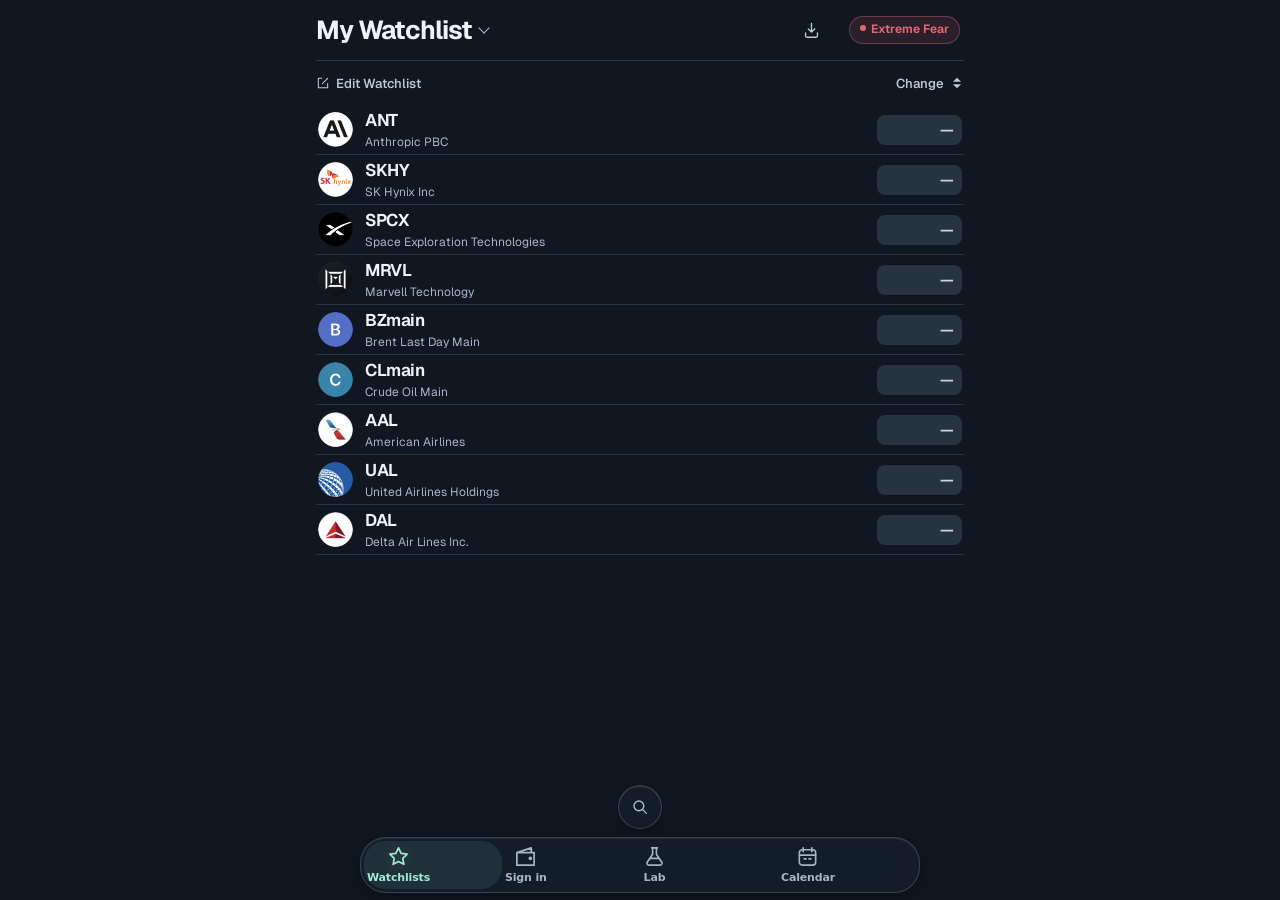
==== index.html @ 32c12871 "Fit stock charts above the floating order controls" ====
<!doctype html>
<html lang="en">
<head>
<meta charset="utf-8">
<meta name="viewport" content="width=device-width, initial-scale=1, viewport-fit=cover">
<meta name="theme-color" content="#101720">
<meta name="kiwoom-quote-gateway" content="https://236f-211-51-11-36.ngrok-free.app/api/quotes/stream">
<title>TradeInSight</title>
<link rel="manifest" href="./assets/mobile/app.webmanifest?v=116">
<link rel="apple-touch-icon" sizes="180x180" href="./assets/mobile/icon-180.png">
<meta name="mobile-web-app-capable" content="yes">
<meta name="apple-mobile-web-app-capable" content="yes">
<meta name="apple-mobile-web-app-title" content="TradeInSight">
<meta name="apple-mobile-web-app-status-bar-style" content="black-translucent">
<script type="module" src="./assets/mobile/install.js?v=117"></script>
<link rel="icon" href="./assets/mark.svg" type="image/svg+xml">
<link rel="preconnect" href="https://fonts.googleapis.com">
<link rel="preconnect" href="https://fonts.gstatic.com" crossorigin>
<link rel="preconnect" href="https://mfycpprqyaidoixytdim.supabase.co" crossorigin>
<link rel="stylesheet" media="print" onload="this.media='all'" href="https://fonts.googleapis.com/css2?family=Geist:wght@400..850&amp;display=swap">
<link rel="stylesheet" href="./style.css?v=157">
<script type="module" src="./journal.js?v=156"></script>
</head>
<body class="trade-page" data-view="home">
<main id="account">
<div class="page-title"><span id="section-icon" aria-hidden="true"></span><h1 id="page-heading">Accounts</h1></div>
<section class="panel">
<form id="login" lang="en" hidden>
<h2 id="login-heading">Sign in to your account</h2>
<label><span id="login-email-label">Email</span><input name="email" type="email" autocomplete="username" required></label>
<label><span id="login-password-label">Password</span><input name="password" type="password" autocomplete="current-password" required></label>
<label class="remember"><input type="checkbox" name="remember"><span id="login-remember-label">Keep me signed in on this device</span></label>
<button class="primary" id="login-submit">Sign in</button>
</form>
<div id="private">
<section id="tab-home" class="tab-panel" lang="en" aria-labelledby="watch-title">
<div class="watch-heading">
<div class="watch-title-group"><h1 id="watch-title">My Watchlist</h1><select id="watch-title-picker" aria-label="Choose watchlist"></select></div>
<button id="mobile-install" type="button" aria-label="앱 설치" title="앱 설치" hidden><svg aria-hidden="true" viewBox="0 0 24 24" width="19" height="19" fill="none" stroke="currentColor" stroke-width="1.7" stroke-linecap="round" stroke-linejoin="round"><path d="M12 3v11m-4-4 4 4 4-4M4.5 15v3.5a2 2 0 0 0 2 2h11a2 2 0 0 0 2-2V15"/></svg></button>
<div class="watch-heading-actions"><span id="watch-sentiment-rating" hidden></span></div>
</div>
<div class="watch-toolbar">
<button id="watch-edit" type="button" aria-haspopup="dialog" aria-controls="watch-editor"><svg aria-hidden="true" class="ui-icon" viewBox="0 0 24 24" fill="none" stroke="currentColor" stroke-width="1.8" stroke-linejoin="round" stroke-linecap="round"><path d="M10 4H4v16h16v-7M11 13l9-9"/></svg><span>Edit Watchlist</span></button>
<button id="watch-sort" type="button" aria-label="Sort by percentage change">Change <svg aria-hidden="true" class="ui-icon" viewBox="0 0 24 24" fill="none" stroke="currentColor" stroke-width="1.8" stroke-linejoin="round" stroke-linecap="round"><path d="m5 10 7-7 7 7zm0 4h14l-7 7z" fill="currentColor" stroke="none"/></svg></button>
</div>
<p id="watch-empty" hidden>No symbols in this watchlist.</p>
<div id="watch-refresh" role="status" hidden></div>
<ul id="home-holdings" class="watch-list"></ul>
<button id="home-search" type="button" aria-label="Search stocks and ETFs" aria-haspopup="dialog" aria-controls="watch-editor"><svg class="ui-icon" aria-hidden="true" viewBox="0 0 24 24" fill="none" stroke="currentColor" stroke-width="1.8" stroke-linecap="round"><circle cx="10.5" cy="10.5" r="6.5"/><path d="m15.5 15.5 5 5"/></svg><span id="home-search-label" hidden></span><span id="home-index-value" aria-hidden="true" hidden></span></button>
</section>
<section id="tab-lab" class="tab-panel workspace-tab" lang="ko" aria-labelledby="lab-title" hidden>
<div class="workspace-heading"><h1 id="lab-title" lang="en">Lab</h1></div>
<form id="lab-form" class="lab-controls">
<label for="lab-symbol">종목<select id="lab-symbol"></select></label>
<label for="lab-strategy"><span id="lab-entry-label">매수 조건</span><select id="lab-strategy"></select></label>
<label for="lab-exit" id="lab-exit-label" hidden>매도 조건<select id="lab-exit"></select></label>
<label for="lab-period">검증 기간<select id="lab-period"><optgroup label="구간 백테스트" id="lab-years"></optgroup><optgroup label="실제 체결 복기"><option value="30">30거래일</option><option value="60" selected>60거래일</option><option value="120">120거래일</option></optgroup></select></label>
<button type="submit" id="lab-run">전략 검증</button>
<button type="button" id="lab-run-all" hidden>전체 전략 백테스트</button>
</form>
<p id="lab-status" class="workspace-status" role="status"></p>
<button id="lab-infer" class="lab-signin" type="button" hidden>체결 기록으로 전략 만들기</button><p id="lab-inference" class="workspace-status"></p>
<button id="lab-login" class="lab-signin" type="button" hidden>계좌 로그인</button>
<section id="lab-windows" hidden aria-labelledby="lab-window-title"><div class="lab-result-heading"><h2 id="lab-window-title"></h2><span id="lab-window-source"></span></div><p id="lab-model"></p><div id="lab-window-groups"></div></section>
<section id="lab-all-results" hidden aria-labelledby="lab-all-title"><div class="lab-result-heading"><h2 id="lab-all-title"></h2><span id="lab-all-source"></span></div><ul id="lab-all-list"></ul></section>
<section id="lab-results" aria-labelledby="lab-rule" hidden>
<div class="lab-result-heading"><h2 id="lab-rule"></h2><span id="lab-range"></span></div>
<dl class="lab-metrics"><div><dt>신호 발생일</dt><dd id="lab-signals"></dd></div><div><dt>실제 매매일</dt><dd id="lab-fills"></dd></div><div><dt>같은 방향 일치일</dt><dd id="lab-matches"></dd></div></dl>
<h3 class="workspace-list-title">신호와 체결</h3><ol id="lab-events"></ol>
</section>
<details id="tab-strategies"><summary>내 전략 관리</summary>
<div class="watch-heading library-heading"><div class="watch-title-group"><h2 id="library-title">저장한 전략</h2><p id="strategy-count"></p></div>
<button id="strategy-new" type="button" aria-controls="strategy-picker" aria-expanded="false"><span aria-hidden="true">＋</span> 새 전략</button></div>
<form id="strategy-picker" hidden>
<label for="strategy-symbol">종목 선택</label>
<div class="ticker-input"><input id="strategy-symbol" required maxlength="12" pattern="[A-Za-z][A-Za-z0-9.\-]{0,11}" placeholder="종목 티커 입력" autocapitalize="characters" spellcheck="false" autocomplete="off"><button type="submit">전략 열기</button></div>
<section id="strategy-suggested" aria-labelledby="strategy-suggested-title" hidden><h2 id="strategy-suggested-title">내 관심종목</h2><div id="strategy-suggestions"></div></section>
</form>
<div id="strategy-toolbar" hidden>
<div id="strategy-filter" role="group" aria-label="전략 목록 필터"><button type="button" data-side="all" aria-pressed="true">전체</button><button type="button" data-side="buy" aria-pressed="false">매수</button><button type="button" data-side="sell" aria-pressed="false">매도</button><button type="button" data-side="selected" aria-pressed="false">선택됨 <span id="strategy-selected-count">0</span></button></div>
<button type="button" id="strategy-manage" aria-pressed="false">관리</button></div>
<div id="strategy-library"></div>
<template id="strategy-entry-template"><div class="strategy-entry">
<label class="rule-select"><input type="checkbox"></label>
<button type="button" class="strategy-card" aria-haspopup="dialog" aria-controls="strategy-sheet">
<span class="rule-instrument"><strong></strong><small class="rule-frame"></small></span>
<span class="rule-conditions"></span>
<span class="rule-order"><span class="rule-side"></span><small class="rule-size"></small></span>
<small class="rule-mode"></small>
</button><button type="button" class="strategy-delete" hidden>삭제</button></div></template>
<dialog id="strategy-sheet" class="order-sheet" aria-labelledby="strategy-title" lang="ko">
<header class="order-sheet-head"><div class="strategy-identity"><span id="strategy-logo"></span><div><small>자동매매 설정</small><h2 id="strategy-title"></h2></div></div><button type="button" class="sheet-icon" id="strategy-close" aria-label="닫기">×</button></header>
<nav class="editor-switch" aria-label="전략 설정"><button type="button" data-stage="conditions" aria-controls="strategy-signals" aria-pressed="true">판단 조건</button><button type="button" data-stage="orders" aria-controls="strategy-orders" aria-pressed="false">주문·실행</button></nav>
<form id="strategy-form"><fieldset id="strategy-fields">
<section id="strategy-signals">
<label>전략 선택<select name="preset"><option value="firstTouch">전략 1 · 겹지지 첫매수</option><option value="overheat">전략 2 · 과열 분할매도</option><option value="custom" selected>직접 설정</option></select></label>
<label>전략 닉네임<input name="nickname" maxlength="32" placeholder="직접 설정"></label>
<fieldset id="strategy-custom"><fieldset class="strategy-choice"><legend>기준 봉</legend><div><label><input type="radio" name="frame" value="day" checked><span>일봉</span></label><label><input type="radio" name="frame" value="week"><span>주봉</span></label><label><input type="radio" name="frame" value="month"><span>월봉</span></label></div></fieldset>
<div class="conditions-head"><h3 id="strategy-condition-count">조건 1개</h3><button type="button" id="strategy-add">＋ 조건 추가</button></div>
<div id="strategy-conditions"></div>
<template id="strategy-row-template"><div class="strategy-row">
<label class="condition-factor">지표<select required aria-label="판단 요소"></select></label><button type="button" class="condition-remove" aria-label="조건 삭제">×</button>
<label class="condition-limit"><span>기준값</span><input type="number" step="any" required></label>
<label class="condition-comparison">비교<select aria-label="비교"><option value="lte">이하 ≤</option><option value="gte">이상 ≥</option></select></label></div></template>
<label id="strategy-join">조건 조합<select name="join"><option value="all">모두 충족 (AND)</option><option value="any">하나 이상 (OR)</option></select></label></fieldset>
<fieldset id="strategy-touch" hidden disabled>
<p>두 선이 겹친 구간에 위에서 처음 진입하면 1차 매수합니다. 한 선만 닿으면 전일 RSI(14)가 설정한 기준 미만이고 낙폭 또는 독립 반응 횟수가 기준을 충족해야 합니다.</p>
<div class="strategy-pair"><label>선 터치 허용폭 (±%)<input name="tolerance" type="number" min="0.01" max="10" step="0.01" required></label>
<label>최소 독립 반응 (회)<input name="reactions" type="number" min="2" max="100" step="1" required></label></div>
<div class="strategy-pair"><label>큰 파동 최소 상승률 (%)<input name="rally" type="number" min="0.01" step="0.01" required></label>
<label>고점 대비 최소 낙폭 (%)<input name="drawdown" type="number" min="0.01" max="99.99" step="0.01" required></label></div>
<label>한 선 보류 기준 · 일봉 RSI(14) 이상<input name="rsiCeiling" type="number" min="1" max="100" step="1" required></label>
<label>한 선만 닿았을 때<select name="single"><option value="notify">알림만</option><option value="buy">조건 충족 시 1차 매수</option></select></label>
<p>초기 수치는 편집 가능한 예시입니다. 낙폭은 최근 252개 일봉에서 설정한 상승률을 충족한 가장 최근 파동 고점을 기준으로 합니다. 주봉·월봉 RSI는 참고용입니다.</p>
</fieldset>
</section>
<section id="strategy-orders" hidden>
<fieldset id="strategy-direction" class="strategy-choice"><legend>주문 방향</legend><div><label><input type="radio" name="side" value="buy" checked><span>매수</span></label><label><input type="radio" name="side" value="sell"><span>매도</span></label></div></fieldset>
<label id="strategy-quantity" hidden>매도 수량 (주)<input name="quantity" type="number" min="1" max="999999" step="1" value="1" required disabled></label>
<fieldset id="strategy-budget">
<legend>예산 분할 계획</legend>
<label>총예산 (USD)<input name="budget" type="number" min="0.01" step="0.01" inputmode="decimal" required></label>
<div class="strategy-pair"><label>전체 분할 수<input name="units" type="number" min="1" step="1" value="10" required></label>
<label>한 번에 쓸 분할 수<input name="perBuy" type="number" min="1" step="1" value="1" required></label></div>
<output id="strategy-allocation" aria-live="polite"></output>
</fieldset>
<div class="strategy-execution"><span>실행 방식</span><strong>실계좌 지정가 주문</strong></div>
<label id="strategy-price">주문 지정가 (USD)<input name="price" type="number" min="0.0001" step="any"></label>
<p id="strategy-watch-note">이 창이 열려 있는 동안 직전 완료 봉을 기준으로 1분마다 확인합니다. 조건을 충족하면 한 번 실행합니다.</p>
</section></fieldset></form>
<div class="strategy-actionbar"><p id="strategy-draft-note" hidden></p><p id="strategy-state" role="status"></p>
<div><button type="button" id="strategy-next">주문 설정 ›</button><button type="button" id="strategy-save">규칙 저장</button><button type="button" id="strategy-observe" hidden>신호만 감시</button><button type="button" id="strategy-start">실계좌 자동주문 시작</button><button type="button" id="strategy-stop" hidden>감시 중지</button></div></div></dialog>
</details>
</section>
<section id="tab-calendar" class="tab-panel workspace-tab" lang="ko" aria-labelledby="calendar-title" hidden>
<div class="workspace-heading"><h1 id="calendar-title" lang="en">Calendar</h1><span class="calendar-zone">한국시간 · KST</span></div>
<div class="calendar-card">
<div class="calendar-month-bar"><h2 id="calendar-month" aria-live="polite"></h2><div class="calendar-month-controls">
<button type="button" id="calendar-today">오늘</button>
<button type="button" id="calendar-prev" aria-label="이전 달"><svg aria-hidden="true" viewBox="0 0 20 20" fill="none" stroke="currentColor" stroke-width="1.7" stroke-linecap="round" stroke-linejoin="round"><path d="m12 5-5 5 5 5"/></svg></button>
<button type="button" id="calendar-next" aria-label="다음 달"><svg aria-hidden="true" viewBox="0 0 20 20" fill="none" stroke="currentColor" stroke-width="1.7" stroke-linecap="round" stroke-linejoin="round"><path d="m8 5 5 5-5 5"/></svg></button>
</div></div>
<div class="calendar-weekdays" aria-hidden="true"><span>일</span><span>월</span><span>화</span><span>수</span><span>목</span><span>금</span><span>토</span></div>
<div id="calendar-grid" role="group" aria-labelledby="calendar-month"></div>
</div>
<div class="calendar-agenda-heading"><h2 id="calendar-agenda-title" class="workspace-list-title">예정된 일정</h2>
<div id="calendar-filters" role="group" aria-label="일정 종류"><button type="button" data-filter="all" aria-pressed="true">전체</button><button type="button" data-filter="macro" aria-pressed="false">경제지표</button><button type="button" data-filter="earnings" aria-pressed="false">실적</button></div></div>
<ul id="calendar-agenda"></ul><p id="calendar-status" class="workspace-status" role="status"></p>
</section>
<section id="tab-profit" class="tab-panel" hidden>
<h2>US equity realized P&L</h2>
<p id="profit-period"></p>
<strong id="profit-total" class="portfolio-value">Awaiting sync</strong>
<p id="profit-updated"></p>
<ul id="profit-list"></ul>
</section>
<section id="tab-more" class="tab-panel" hidden>
<h2>Navigation</h2>
<button class="menu-link" type="button" data-shortcut="home">My Watchlist <span>›</span></button>
<button class="menu-link" type="button" data-shortcut="account">Investment accounts <span>›</span></button>
<button class="menu-link" type="button" data-shortcut="profit">Realized P&amp;L <span>›</span></button>
</section>
<div id="tab-account" hidden>
<section id="account-home" aria-label="투자 계좌" lang="ko">
<section class="asset-overview" aria-labelledby="asset-title">
<h2 id="asset-title">총 투자 자산</h2>
<strong id="portfolio-value" class="portfolio-value" aria-live="polite">조회 중…</strong>
<div id="asset-metrics" hidden>
<p id="asset-profit">총 평가손익 <strong id="kiwoom-holdings-profit" title="평가손익 (보유주식 수익률)">—</strong></p>
</div>
<small id="asset-updated"></small>
</section>
<div class="holdings-heading"><h3><button id="open-kiwoom" type="button" aria-expanded="false" aria-controls="account-holdings">키움증권 보유종목 <span id="holding-count"></span></button></h3>
<div class="holding-controls"><button id="holding-currency" type="button" aria-pressed="false" aria-label="달러 표시" hidden><span id="holding-currency-label" aria-hidden="true">원화</span><span aria-hidden="true">⇄</span></button>
<select id="holding-sort" aria-label="보유종목 정렬" hidden><option value="value">평가금액순</option><option value="high">수익률 높은 순</option><option value="low">수익률 낮은 순</option></select></div></div>
<section id="account-holdings" aria-label="미국주식 보유종목" hidden>
<div id="holding-columns" class="position-line" aria-hidden="true" hidden><span>종목명</span><span>보유수량</span><span class="position-pair">매입가<br>현재가</span><span class="position-pair">평가손익<br>수익률</span></div>
<ul id="holdings-list"></ul>
</section>
<div class="broker-row">
<img class="broker-logo" src="./assets/samsung.jpg" width="44" height="44" alt="">
<div class="broker-name"><strong>삼성증권</strong><small>종합매매</small></div>
<span class="row-status">미연동</span>
</div>
</section>
</div>
</div>
<dialog id="watch-editor" aria-labelledby="watch-editor-title" lang="en">
<div class="watch-editor-shell">
<header><div><h2 id="watch-editor-title">Edit Watchlist</h2><p id="watch-selection"></p></div><button type="button" id="watch-editor-done">Done</button></header>
<div class="watch-editor-lists"><select id="watch-active-list" aria-label="Active watchlist"></select><button type="button" id="watch-new-list">＋ New list</button></div>
<form id="watch-create-list" hidden><label>List name<input name="title" maxlength="30" required></label><button type="submit">Create</button></form>
<nav class="editor-switch" aria-label="Watchlist tools"><button type="button" id="watch-manage-tab" aria-controls="watch-manage-panel" aria-pressed="true">Manage symbols</button><button type="button" id="watch-search-tab" aria-controls="watch-tools" aria-pressed="false">Add symbols</button></nav>
<div id="watch-tools" hidden><form id="watch-form" class="watch-form">
<div><input id="watch-symbol" maxlength="80" aria-label="Symbol or company name" placeholder="Symbol or company name" autocomplete="off" required><button type="submit">Search</button></div>
<ul id="watch-results" class="watch-results" aria-live="polite"></ul></form></div>
<p id="home-value" class="watch-status" role="status"></p><p id="kiwoom-quote-status" class="watch-status" role="status"></p>
<section id="watch-manage-panel"><label class="watch-select-line"><input type="checkbox" id="watch-select-all">Select all</label>
<ul id="watch-editor-rows" aria-label="Watchlist symbols"></ul><p id="watch-list-empty" hidden>No symbols in this list.</p></section>
<div id="watch-actions" hidden><div class="watch-bulk"><span id="watch-selected-count"></span><button type="button" id="watch-move">Move to…</button><button type="button" id="watch-delete">Delete</button></div>
<form id="watch-move-form" hidden><label>Destination<select id="watch-destination" required></select></label><button type="submit">Move</button></form></div>
</div></dialog>
<dialog id="pending-orders" class="order-sheet" lang="ko" aria-labelledby="pending-title">
<header class="order-sheet-head">
  <div><p class="order-scope">미국주식 · 당일</p><h2 id="pending-title">미체결 주문</h2></div>
  <div class="sheet-tools">
    <button id="pending-refresh" class="sheet-icon" type="button" aria-label="미체결 주문 새로고침" title="새로고침">
      <svg aria-hidden="true" viewBox="0 0 24 24"><path d="M20 10a8 8 0 1 0-.9 6M20 4v6h-6"/></svg>
    </button>
    <button id="pending-close" class="sheet-icon" type="button" aria-label="미체결 주문 닫기">
      <svg aria-hidden="true" viewBox="0 0 24 24"><path d="m6 6 12 12M18 6 6 18"/></svg>
    </button>
  </div>
</header>
<section id="pending-list-panel" aria-labelledby="pending-title">
  <div id="pending-filters" role="group" aria-label="미체결 주문 필터" hidden>
    <button type="button" data-filter="all" aria-pressed="true">전체 <span></span></button>
    <button type="button" data-filter="buy" aria-pressed="false" lang="en">Buy <span></span></button>
    <button type="button" data-filter="sell" aria-pressed="false" lang="en">Sell <span></span></button>
  </div>
  <ul id="pending-list"></ul>
  <template id="pending-order-row">
    <li>
      <div class="pending-position">
        <div><div class="pending-identity"><strong class="pending-symbol"></strong><span class="pending-side" lang="en"></span></div><p class="pending-terms"></p></div>
        <div class="pending-remaining"><span>미체결 수량</span><strong></strong></div>
      </div>
      <div class="pending-meta"><span></span><time></time></div>
      <div class="pending-row-actions">
        <button type="button" data-action="amend">가격 정정</button>
        <button type="button" data-action="cancel">주문 취소</button>
      </div>
      <small class="pending-reason" hidden></small>
    </li>
  </template>
  <div id="pending-placeholder" role="status" hidden>
    <svg aria-hidden="true" viewBox="0 0 48 48"><path d="M13 8h22v32l-4-3-4 3-4-3-5 3-5-3zM19 17h10m-10 6h10m-10 6h5"/></svg>
    <strong id="pending-placeholder-title"></strong><p id="pending-placeholder-detail"></p>
  </div>
</section>
<form id="pending-action" hidden>
  <h3 id="pending-action-title" tabindex="-1"></h3>
  <dl id="pending-original" class="order-facts"></dl>
  <label id="pending-price-label">새 지정가 (USD)<input id="pending-price" type="number" min="0.0001" step="0.0001" max="9999999" inputmode="decimal"></label>
  <p id="pending-summary" role="status" hidden></p>
  <div class="pending-buttons"><button id="pending-back" type="button">목록으로</button><button id="pending-next" type="submit"></button></div>
</form>
<p id="pending-status" class="order-notice" role="status"></p>
</dialog>
<dialog id="stock-detail" aria-labelledby="stock-symbol" lang="en">
<div class="instrument">
<div class="instrument-head">
<button id="stock-back" aria-label="Back to watchlist"><svg aria-hidden="true" viewBox="0 0 24 24"><path d="m15 5-7 7 7 7"/></svg></button>
<div><h2 id="stock-symbol" tabindex="-1" autofocus></h2><small id="stock-name"></small></div>
<button id="stock-search" aria-label="Search symbols"><svg viewBox="0 0 24 24" fill="none" stroke="currentColor" stroke-width="2"><circle cx="10" cy="10" r="8"/><path d="m16 16 6 6"/></svg></button>
<button id="stock-star" aria-label="Save to watchlist" aria-pressed="false"><svg aria-hidden="true" viewBox="0 0 24 24"><path d="M6 4.5A1.5 1.5 0 0 1 7.5 3h9A1.5 1.5 0 0 1 18 4.5V21l-6-4-6 4z"/></svg></button>
</div>
<div class="instrument-quote"><strong id="stock-price">—</strong>
<div class="stock-move"><b id="stock-change"></b> <span id="stock-sigma" hidden></span></div></div>
<div class="quote-time"><span id="stock-time" role="status"></span><button id="stock-chart-sign-in" type="button" lang="en" hidden>Sign in</button><button id="stock-quote-retry" type="button" hidden>Retry</button></div>
<section id="chart-panel">
<div id="chart-area"><div id="drawing-actions" hidden aria-label="Selected drawing">
<button id="drawing-move" type="button" aria-label="Move drawing" title="Move drawing" aria-pressed="false">✥</button>
<button id="drawing-color" type="button" aria-label="Drawing color" title="Drawing color" aria-expanded="false">●</button>
<button id="drawing-style" type="button" aria-label="Line style" title="Line style" aria-expanded="false">┄</button>
<button id="drawing-delete" type="button" aria-label="Delete drawing" title="Delete drawing">
<svg viewBox="0 0 24 24" class="ui-icon" aria-hidden="true" fill="none" stroke="currentColor" stroke-width="1.7" stroke-linecap="round" stroke-linejoin="round"><path d="M4 7h16M9 7V4h6v3M6 7l1 13h10l1-13M10 10v7m4-7v7"/></svg>
</button>
<div id="drawing-colors" hidden aria-label="Colors">
<button type="button" data-color="#e6ba6e" aria-label="Gold"></button><button type="button" data-color="#65ccff" aria-label="Blue"></button>
<button type="button" data-color="#64dab0" aria-label="Green"></button><button type="button" data-color="#ff839e" aria-label="Pink"></button>
</div>
<div id="drawing-styles" hidden aria-label="Line styles">
<button type="button" data-style="solid">Solid</button><button type="button" data-style="dash">Dash</button><button type="button" data-style="dot">Dot</button>
</div>
<p id="drawing-move-hint" hidden>Drag to move the drawing</p>
</div>
<canvas id="market-chart" role="img" aria-label="Candlesticks, volume and RSI"></canvas>
<div id="candle-inspector" hidden><i class="cross-v"></i><i class="cross-h"></i><b class="cross-price"></b><i class="measure-range" hidden></i><div class="candle-readout"><strong></strong><span></span><div class="measure-value" hidden></div></div></div>
<div id="execution-flags" role="group" aria-label="내 체결 내역"></div>
<div id="external-chart" hidden></div><p id="chart-status" role="status" hidden></p></div>

<div class="frame-bar">
<details id="stock-intraday"><summary aria-label="Intraday interval"><span id="stock-intraday-label">1 min</span></summary>
<div class="intraday-options"><button type="button" data-frame="minute">1 min</button><button type="button" data-frame="five">5 min</button><button type="button" data-frame="hour">1 hour</button></div></details>
<div id="stock-frames" aria-label="Chart interval"><button data-frame="day" aria-pressed="true">Daily</button><button data-frame="week">Weekly</button><button data-frame="month" aria-label="Monthly">Month</button><button data-frame="quarter" aria-label="Quarterly">Qtr</button>
</div><button type="button" id="chart-type" aria-label="Chart type" aria-haspopup="dialog">
<svg class="ui-icon" viewBox="0 0 24 24" aria-hidden="true"><path d="M6 2v20m12-20v20" stroke="currentColor" stroke-width="1.5"/><rect x="3" y="6" width="6" height="8" rx="1.5" fill="currentColor"/><rect x="15" y="10" width="6" height="8" rx="1.5" fill="currentColor"/></svg></button>
<button type="button" id="chart-tools" aria-label="Chart Toolbox" aria-haspopup="dialog">
<svg class="ui-icon" viewBox="0 0 24 24" aria-hidden="true" fill="none" stroke="currentColor" stroke-width="1.8"><rect x="3" y="3" width="7" height="7" rx="1.5"/><rect x="14" y="3" width="7" height="7" rx="1.5"/><rect x="3" y="14" width="7" height="7" rx="1.5"/><rect x="14" y="14" width="7" height="7" rx="1.5"/></svg></button>
<details id="trend-menu" hidden>
<summary aria-label="분석선" title="분석선"><svg width="17" height="17" viewBox="0 0 24 24" fill="none" stroke="currentColor" stroke-width="1.7" stroke-linecap="round" aria-hidden="true"><path d="M3 7h6m4 0h8M3 17h10m4 0h4"/><circle cx="11" cy="7" r="2"/><circle cx="15" cy="17" r="2"/></svg></summary>
<div id="trend-controls" role="group" aria-label="차트 분석선 표시"></div></details>
<button id="stock-expand" aria-pressed="false" aria-label="Expand chart">⛶</button></div>
<label id="chart-session-picker" hidden>Trading date (ET)<input type="date" id="chart-session-date"></label>
<dialog id="execution-detail" class="order-sheet" aria-labelledby="execution-title" lang="ko">
<header class="order-sheet-head"><h3 id="execution-title"></h3><button type="button" class="sheet-icon" id="execution-close" aria-label="체결 내역 닫기">×</button></header>
<ul id="execution-list"></ul>
</dialog>
<figure id="dual-market-chart" hidden><figcaption id="dual-market-caption"></figcaption><canvas id="secondary-market-chart" role="img" aria-label="Second symbol chart"></canvas></figure>
<div id="chart-task" hidden>
<p id="chart-tool-status" role="status"></p>
<button type="button" id="chart-finish">Finish</button>
<button type="button" id="chart-step">Next candle</button>
<button type="button" id="chart-play">Play</button>
<button type="button" id="chart-stop">Done</button>
</div>
</section>
<div id="stock-order-bar" role="group" aria-label="Stock order">
<button id="stock-buy" type="button" aria-haspopup="dialog" aria-controls="trade-preview">Buy</button>
<button id="stock-sell" type="button" aria-haspopup="dialog" aria-controls="trade-preview">Sell</button>
</div>
<dialog id="trade-preview" class="order-sheet" lang="ko" aria-labelledby="trade-preview-title trade-preview-symbol">
<header class="order-sheet-head">
  <h3 id="trade-preview-title">주식 주문</h3>
  <div class="sheet-tools">
    <button type="button" id="trade-pending" aria-haspopup="dialog" aria-controls="pending-orders">
      <svg aria-hidden="true" viewBox="0 0 24 24"><path d="M5 5h14v15l-3-2-4 2-4-2-3 2zM9 9h6m-6 4h5"/></svg>미체결
    </button>
    <button type="button" id="trade-preview-close" class="sheet-icon" aria-label="주문 화면 닫기">
      <svg aria-hidden="true" viewBox="0 0 24 24"><path d="m6 6 12 12M18 6 6 18"/></svg>
    </button>
  </div>
</header>
<div class="ticket-instrument">
  <div><strong id="trade-preview-symbol"></strong><small id="trade-company"></small></div>
  <div id="trade-preview-quote" hidden><strong id="trade-quote-value"></strong><small id="trade-quote-label"></small></div>
</div>
<form id="trade-preview-form" method="dialog">
<section id="trade-position" aria-label="내 보유 현황" hidden>
  <dl>
    <div><dt id="trade-position-quantity-label">보유수량</dt><dd id="trade-position-shares">—</dd></div>
    <div><dt>평균 매입가</dt><dd id="trade-position-average">—</dd></div>
    <div><dt>평단 대비 수익률</dt><dd id="trade-position-return">—</dd></div>
  </dl>
  <div id="trade-position-message" hidden><span role="status"></span><button type="button" id="trade-position-retry">다시 조회</button></div>
</section>
<div class="trade-workspace">
<section id="trade-book" aria-label="키움 호가">
<div class="trade-book-head"><div><strong>10호가</strong><span id="trade-book-mode"></span><time id="trade-book-time"></time></div>
<button id="trade-book-refresh" type="button" aria-label="호가 새로고침" title="호가 새로고침"><svg aria-hidden="true" viewBox="0 0 24 24"><path d="M20 10a8 8 0 1 0-.9 6M20 4v6h-6"/></svg></button></div>
<div class="trade-book-columns"><span>호가</span><span>전일 대비</span></div>
<p id="trade-book-status" role="status"></p>
<div id="trade-book-levels" hidden>
<div id="trade-book-asks" role="group" aria-label="매도 호가"></div>
<div id="trade-book-market"><span>현재가</span><span><strong id="trade-book-price">—</strong><small id="trade-book-krw"></small></span></div>
<div id="trade-book-bids" role="group" aria-label="매수 호가"></div>
</div>
</section>
<div class="trade-entry">
  <div class="trade-side-switch" role="group" aria-label="매매 구분" lang="en">
    <button type="button" data-ticket-side="buy" aria-pressed="false">Buy</button>
    <button type="button" data-ticket-side="sell" aria-pressed="false">Sell</button>
  </div>
  <div class="trade-fields">
    <label for="trade-kind">주문 종류</label>
    <div class="trade-select"><select id="trade-kind" name="kind" aria-describedby="trade-kind-help" required></select>
      <svg aria-hidden="true" viewBox="0 0 24 24"><path d="m7 10 5 5 5-5"/></svg>
    </div>
    <small id="trade-kind-help"></small>
  </div>
  <div id="trade-limit-field" class="trade-fields">
    <label for="trade-limit">지정가 <span>USD</span></label>
    <input id="trade-limit" type="number" name="price" inputmode="decimal" min="0.0001" max="9999999" step="0.0001" placeholder="0.00" aria-describedby="trade-price-hint" required>
    <small id="trade-limit-krw"></small>
    <div class="trade-stepper">
      <button id="trade-use-quote" type="button" hidden>현재가</button>
      <button type="button" data-trade-step="price" value="-1" aria-label="지정가 한 단위 내리기">−</button>
      <button type="button" data-trade-step="price" value="1" aria-label="지정가 한 단위 올리기">+</button>
    </div>
    <small id="trade-price-hint" role="status"></small>
  </div>
  <div class="trade-fields">
    <label for="trade-quantity" id="trade-quantity-label">수량 (주)</label>
    <div class="trade-stepper quantity-stepper">
      <button type="button" data-trade-step="quantity" value="-1" aria-label="수량 한 주 줄이기">−</button>
      <input id="trade-quantity" type="number" name="quantity" inputmode="numeric" min="1" max="999999" step="1" value="1" required>
      <button type="button" data-trade-step="quantity" value="1" aria-label="수량 한 주 늘리기">+</button>
    </div>
  </div>
  <div class="trade-ticket-total">
    <label for="trade-preview-total">예상 주문 금액</label>
    <output id="trade-preview-total" for="trade-limit trade-quantity">—</output>
    <small id="trade-preview-krw" hidden></small>
  </div>
</div>
</div>
<div class="trade-ticket-footer">
<button id="trade-preview-next" type="submit" class="trade-ticket-primary">주문 확인</button>
</div>
</form>
<section id="trade-preview-review" hidden aria-labelledby="trade-review-title">
<h4 id="trade-review-title" tabindex="-1">주문 확인</h4>
<dl class="order-facts trade-review-details">
<dt>매매 구분</dt><dd id="trade-review-side"></dd>
<dt>주문 종류</dt><dd id="trade-review-kind"></dd>
<dt>수량</dt><dd id="trade-review-quantity"></dd>
<dt>지정가</dt><dd id="trade-review-price"></dd>
<dt>주문 금액</dt><dd id="trade-review-total"></dd>
</dl>
<div class="trade-review-actions">
<button type="button" id="trade-preview-edit">수정</button>
<button type="button" id="trade-review-pending" hidden>미체결 보기</button>
<button type="button" id="trade-preview-confirm" disabled>주문하기</button>
</div>
</section>
<p class="order-notice" id="trade-preview-status" role="status"></p>
</dialog>
<dialog id="chart-tool-dialog" aria-labelledby="chart-tool-title">
<div class="chart-tool-head"><h3 id="chart-tool-title"></h3><button type="button" id="chart-tool-close" aria-label="Close chart tools">×</button></div>
<div id="chart-tool-body"></div>
</dialog>
<template id="rsi-settings-template">
<form class="rsi-settings"><fieldset><legend>RSI levels</legend>
<label>Lower<input name="low" type="number" min="0" max="100" step="0.1" inputmode="decimal" required></label>
<label>Upper<input name="high" type="number" min="0" max="100" step="0.1" inputmode="decimal" required></label>
<button type="submit">Apply</button></fieldset></form>
</template>
</div></dialog>
<dialog id="mobile-install-help" lang="ko" aria-labelledby="install-heading">
<img src="./assets/mobile/icon-180.png" width="46" height="46" alt="">
<h2 id="install-heading">홈 화면에 설치</h2><p id="install-steps"></p>
<form method="dialog"><button autofocus>확인</button></form>
</dialog>
<nav id="bottom-nav" lang="en" aria-label="Main navigation">
<button type="button" data-view="home" aria-current="page"><svg aria-hidden="true" class="ui-icon" viewBox="0 0 24 24" fill="none" stroke="currentColor" stroke-width="1.8" stroke-linejoin="round" stroke-linecap="round"><path d="m12 3 2.75 5.65 6.25.9-4.5 4.4 1.06 6.22L12 17.23l-5.56 2.94 1.06-6.22L3 9.55l6.25-.9z"/></svg><span>Watchlists</span></button>
<button type="button" data-view="account"><svg aria-hidden="true" class="ui-icon" viewBox="0 0 24 24" fill="none" stroke="currentColor" stroke-width="1.8" stroke-linejoin="round" stroke-linecap="round"><path d="m3 8 15-5v5M3 8h18v13H3z"/><circle cx="17" cy="14" r="1" fill="currentColor"/></svg><span id="account-nav-label" lang="en">Sign in</span></button>
<button type="button" data-view="lab"><svg aria-hidden="true" class="ui-icon" viewBox="0 0 24 24" fill="none" stroke="currentColor" stroke-width="1.7" stroke-linejoin="round" stroke-linecap="round"><path d="M9 3h6m-5 0v6.7L4.4 18a2 2 0 0 0 1.7 3h11.8a2 2 0 0 0 1.7-3L14 9.7V3M7.6 14h8.8"/></svg><span>Lab</span></button>
<button type="button" data-view="calendar"><svg aria-hidden="true" class="ui-icon" viewBox="0 0 24 24" fill="none" stroke="currentColor" stroke-width="1.7" stroke-linejoin="round" stroke-linecap="round"><rect x="3.5" y="5" width="17" height="16" rx="3"/><path d="M7.5 3v4m9-4v4m-13 3.5h17m-12 4h2m3 0h2"/></svg><span>Calendar</span></button>
</nav>
<p id="status" role="status"></p>
</section>
</main>
</body>
</html>
---- style.css ----
:root {
  color-scheme: light;
  --bg: #f2f5fa;
  --panel: #fff;
  --line: #e3e9f3;
  --text: #142034;
  --muted: #52647b;
  --accent: #214dc9;
  --soft: #eaf0ff;
  font-family: Inter, system-ui, sans-serif;
  background: var(--bg);
  color: var(--text);
}

* { box-sizing: border-box; }
body { margin: 0; }
header { background: var(--panel); border-bottom: 1px solid var(--line); }
.head, main { max-width: 1120px; margin: auto; padding-inline: clamp(16px, 5vw, 48px); }
.head { display: flex; gap: 12px; align-items: center; justify-content: space-between; min-height: 66px; }
.head a { display: flex; gap: 10px; align-items: center; color: inherit; text-decoration: none; font-weight: 800; }
.logo { display: grid; place-items: center; width: 34px; height: 34px; border-radius: 10px; background: #142034; color: white; font-size: .75rem; }
.tag { color: var(--muted); background: var(--bg); border-radius: 999px; padding: 6px 11px; font-size: .875rem; }
.intro { padding: 38px 0 20px; }
h1 { font-size: clamp(1.8rem, 5vw, 2.6rem); letter-spacing: -.045em; margin: 0; }
h2 { margin: 0 0 14px; font-size: 1.2rem; }
p, footer { color: var(--muted); line-height: 1.65; }
.layout { display: grid; grid-template-columns: minmax(0, 1.55fr) minmax(0, 1fr); gap: 16px; align-items: start; }
.panel { min-width: 0; padding: clamp(16px, 3vw, 28px); border: 1px solid var(--line); border-radius: 22px; background: var(--panel); }
.symbols { display: flex; gap: 6px; flex-wrap: wrap; padding-bottom: 16px; border-bottom: 1px solid var(--line); }
button, input { font: inherit; border: 1px solid var(--line); border-radius: 10px; padding: 10px 12px; background: var(--bg); color: var(--text); min-height: 44px; }
button { cursor: pointer; }
.symbols button { font-size: .875rem; font-weight: 700; }
button[aria-pressed=true] { background: var(--soft); color: var(--accent); border-color: #b8cafa; }
.primary { background: var(--accent); color: white; font-weight: 700; }
:focus-visible { outline: 2px solid var(--accent); outline-offset: 3px; }
.quote { display: flex; justify-content: space-between; align-items: end; flex-wrap: wrap; gap: 10px; margin-top: 24px; }
.hero-value { font-size: clamp(2rem, 7vw, 3.25rem); font-weight: 800; letter-spacing: -.065em; overflow-wrap: anywhere; }
.meta, .sigma-summary span { color: var(--muted); font-size: .875rem; }
.sigma-summary { display: grid; gap: 3px; padding: 10px 12px; border-radius: 12px; background: var(--soft); }
.sigma-summary strong { color: var(--accent); }
.track { height: 14px; background: var(--bg); position: relative; margin: 28px 0 12px; border-radius: 20px; }
.band { position: absolute; left: 25%; width: 50%; height: 100%; background: #bfd0ff; }
.marker { position: absolute; top: 50%; transform: translate(-50%, -50%); height: 24px; width: 5px; border-radius: 4px; background: var(--accent); }
.axis { display: grid; grid-template-columns: repeat(3, 1fr); text-align: center; margin-inline: 12.5%; font-size: .875rem; color: var(--muted); }
dl { display: grid; grid-template-columns: repeat(2, minmax(0, 1fr)); gap: 14px; margin: 24px 0 0; padding-top: 16px; border-top: 1px solid var(--line); }
dt, label { font-size: .875rem; color: var(--muted); }
dd { margin: 4px 0 0; font-weight: 700; overflow-wrap: anywhere; }
form { display: grid; gap: 12px; }
label { display: grid; gap: 5px; }
input { width: 100%; font-size: 1rem; }
#result { margin-top: 16px; color: var(--accent); overflow-wrap: anywhere; }
footer { margin: 22px 0 36px; font-size: .875rem; }

@media (max-width: 700px) {
  .layout { grid-template-columns: minmax(0, 1fr); }
  .intro { padding-top: 24px; }
}

[hidden] { display: none !important; }
#private h2 { margin-top: 24px; }
#private li { white-space: pre-wrap; overflow-wrap: anywhere; margin-bottom: 8px; }


.trade-page { --bg: #101725; --panel: #182233; --text: #f2f6ff; --muted: #b2bfd4; --line: #344358; --accent: #416fe0; color-scheme: dark; background: var(--bg); color: var(--text); }
.trade-page main { max-width: 760px; }
.remember { display: flex; align-items: center; gap: 10px; min-height: 44px; }
.remember input { width: 20px; min-height: 20px; margin: 0; }

.trade-page { --bg: #101114; --panel: #202125; --line: #34363d; --text: #f4f5f8; --muted: #a5a9b3; min-height: 100vh; }
.trade-page header { background: linear-gradient(110deg,#141920,#1a2a44); border: 0; }
.trade-page .head, .trade-page main { max-width: 620px; padding-inline: clamp(14px,4vw,26px); }
.trade-page .head { min-height: 68px; }
.trade-page #page-heading { margin: 28px 4px 14px; font-size:1.5rem; }
.trade-page .panel { padding:0; border-radius:22px; overflow:hidden; border:1px solid #2a2c32; }
.trade-page #login, #trade-detail { padding:22px; }
#status { margin: 0; }
#status:not(:empty) { padding: 14px 22px; }
.total-row,.broker-row { display:grid; grid-template-columns:44px 1fr auto; align-items:center; gap:14px; }
.total-row { padding:24px 20px; border-bottom:1px solid var(--line); }
#private .total-row h2 { margin:0 0 4px; font-weight:550; font-size:.95rem; color:var(--muted); }
.portfolio-value { font-size:1.65rem; letter-spacing:-.05em; }
.broker-row { width:100%; padding:18px 20px; border:0; background:transparent; border-radius:0; text-align:left; }
button.broker-row:hover { background:#2a2c31; }
.broker-name { display:grid; gap:4px; }
.broker-name strong { font-size:1.15rem; }
.broker-name small,.row-status { font-size:.875rem; color:var(--muted); }
.row-action,#back-accounts { background:#33363e; color:#e2e5eb; border:0; border-radius:10px; padding:8px 10px; font-size:.875rem; }
.row-action span { margin-left:3px; }
.ledger-icon { height:44px; width:44px; border-radius:14px; display:grid; place-content:center; font-weight:750; }
.ledger-icon { background:#253655; gap:3px; }
.ledger-icon i { background:#80abff; width:19px; height:3px; border-radius:2px; }
.ledger-icon i:nth-child(2) { width:14px; }

.trade-page { --bg:#111315; --panel:#1c1e21; --line:#32363a; }
.trade-page header { background:#151d29; border-bottom:1px solid #242d3c; }
.trade-page .head { min-height:62px; }
.trade-page #page-heading { margin:22px 3px 13px; font-size:1.35rem; }
.trade-page .panel { border-radius:20px; }
.total-row { grid-template-columns:44px minmax(0,1fr); padding:22px 18px; gap:13px; }
#private .total-row h2 { margin-bottom:6px; }
.portfolio-value { font-size:clamp(1.5rem,6.8vw,2.25rem); font-variant-numeric:tabular-nums; overflow-wrap:anywhere; }
.broker-row { grid-template-columns:44px minmax(0,1fr) auto; padding:15px 18px; gap:13px; min-height:76px; }
.broker-name strong { font-size:clamp(1rem,4.5vw,1.35rem); font-variant-numeric:tabular-nums; }
.broker-caption { font-size:.9rem; color:var(--muted); }
.broker-caption small { white-space:nowrap; }
.broker-caption [data-direction="down"] { color:#8babff; }
.broker-caption [data-direction="up"] { color:#ff9eaa; }
.row-action { white-space:nowrap; padding:8px 9px; }
.balance-footer { border-top:1px solid var(--line); display:flex; align-items:center; gap:10px; justify-content:space-between; padding:14px 18px; color:var(--muted); font-size:.8rem; }
.balance-footer strong { white-space:nowrap; color:#d2d9e6; }

.identity-mark {
  display:inline-grid;
  place-items:center;
  isolation:isolate;
  position:relative;
  overflow:hidden;
  width:44px;
  height:44px;
  border:1px solid rgba(255,255,255,.18);
  border-radius:14px;
  font-family:Inter,system-ui,sans-serif;
  font-size:1.35rem;
  font-weight:850;
  line-height:1;
}
.identity-mark::before {
  content:"";
  position:absolute;
  z-index:-1;
}
.identity-jm {
  background:#c4ffdf;
  color:#102d27;
  letter-spacing:-.13em;
  padding-right:.12em;
}
.identity-jm::before {
  width:31px;
  height:31px;
  border:1px solid #6aba99;
  transform:rotate(45deg);
  border-radius:8px;
}
.identity-kiwoom { background:#422037; color:#ffb0d8; font-style:italic; }
.identity-kiwoom::before {
  inset:0;
  background:linear-gradient(145deg,transparent 54%,#602a4e 55%);
}
.identity-samsung { background:#19325d; color:#e0ebff; }
.identity-samsung::before {
  width:35px;
  height:24px;
  border:1px solid #6595df;
  border-radius:50%;
  transform:rotate(-23deg);
}

.account-chevron { color:#a5a9b3; font-size:1.5rem; padding-inline:4px; }
.allocation { padding:22px 0; }
#private .allocation h2 { font-size:.95rem; font-weight:550; color:var(--muted); margin:0 0 6px; }
.allocation-total { font-size:clamp(1.5rem,7vw,2.35rem); font-variant-numeric:tabular-nums; letter-spacing:-.04em; }
.allocation-bar { height:12px; margin:24px 0 20px; border-radius:999px; background:#83b3ff; }
.allocation-row { display:flex; justify-content:space-between; gap:10px; padding-left:12px; border-left:3px solid #83b3ff; }
.allocation-row div { display:grid; gap:5px; }
.allocation-row div:last-child { text-align:right; }
.allocation-row small { color:var(--muted); }
.allocation-row [data-direction="down"] { color:#8babff; }
.allocation-row [data-direction="up"] { color:#ff9eaa; }

.trade-page {
  font-family: "Geist", "Apple SD Gothic Neo", "Noto Sans KR", system-ui, sans-serif;
  -webkit-font-smoothing: antialiased;
}
.trade-page #page-heading,
.trade-page .broker-name,
.trade-page .allocation-row {
  letter-spacing: -.025em;
}
.portfolio-value,
.allocation-total,
.broker-name strong,
.allocation-row strong {
  font-weight: 670;
  font-variant-numeric: tabular-nums;
}

.trade-page { --bg:#0b0f17; --panel:#161b25; --text:#f2f3f6; --muted:#a0a6b0; --line:#ffffff17; --accent:#acc3fc; }
.trade-page header,.trade-page .panel { background:var(--panel); border-color:var(--line); }
.trade-page .primary { color:#0b0f17; }
.trade-page main { padding-bottom:calc(92px + env(safe-area-inset-bottom)); }
.trade-page button.broker-row:hover { background:#282e39; }
.identity-mark { background:#222a38; color:#bbc8de; font-style:normal; }
.identity-mark::before { display:none; }
.tab-panel { padding:20px; }
#private .tab-panel h2 { margin:0 0 12px; }
#bottom-nav { position:fixed; z-index:5; bottom:calc(12px + env(safe-area-inset-bottom)); left:50%; transform:translateX(-50%); width:min(460px,calc(100% - 28px)); display:grid; grid-template-columns:repeat(3,minmax(0,1fr)); gap:4px; padding:5px; border:1px solid #363e4d; border-radius:21px; background:#171d29; box-shadow:0 8px 28px #0007; }
#bottom-nav button { display:grid; place-items:center; gap:1px; padding:5px; border:0; border-radius:15px; background:transparent; font-size:.8rem; color:#a0a6b0; }
#bottom-nav button span { font-size:1.2rem; line-height:1; }
#bottom-nav [aria-current="page"] { background:#282e39; color:#cfddff; }

.allocation-bar { height:18px; margin:22px 0; }
.allocation-row { border-left:3px solid var(--category-color,#83b3ff); align-items:center; padding-block:8px; margin:12px 0; }
.allocation-row strong { font-size:clamp(1rem,4.5vw,1.2rem); }

.broker-logo { display:block; width:44px; height:44px; border-radius:12px; object-fit:contain; background:#e9edf4; }

.allocation-bar { background:linear-gradient(90deg,#83b3ff var(--stock-share,100%),#8791a0 var(--stock-share,100%)); }

.allocation-button { width:100%; background:transparent; border-top:0; border-right:0; border-bottom:0; border-radius:0; text-align:left; color:var(--text); padding-right:0; }
#holdings-dialog { position:fixed; inset:auto 0 0; width:min(100%,620px); max-height:85dvh; margin:auto; padding:24px; border:1px solid var(--line); border-radius:24px 24px 0 0; background:var(--panel); color:var(--text); }
#holdings-dialog::backdrop { background:#000a; }
.sheet-header { display:flex; justify-content:space-between; align-items:start; }
.sheet-header h2 { margin:0; }
.sheet-header p { margin:8px 0; }
.sheet-header button { font-size:1.3rem; }
#holdings-list { list-style:none; padding:0; margin:12px 0; }
#holdings-list li { display:flex; justify-content:space-between; gap:16px; padding:15px 0; border-bottom:1px solid var(--line); }
#holdings-list li div { display:grid; gap:5px; }
#holdings-list li div:last-child { text-align:right; }
#holdings-list small { color:var(--muted); }
#holdings-list [data-direction="down"] { color:#8babff; }
#holdings-list [data-direction="up"] { color:#ff9eaa; }

#holdings-dialog { padding-bottom:calc(76px + env(safe-area-inset-bottom)); }
#holdings-list li .holding-main { display:flex; align-items:center; gap:12px; min-width:0; }
.holding-logo { position:relative; flex:none; display:grid; place-items:center; width:52px; height:52px; border-radius:14px; background:#303b4c; color:#edf2fa; font-size:.8rem; font-weight:700; overflow:hidden; }
.holding-logo img { position:absolute; inset:0; width:100%; height:100%; object-fit:contain; padding:4px; background:#fff; }
.sheet-close { position:sticky; bottom:0; width:100%; margin-top:10px; min-height:50px; background:#343b49; color:#f2f3f6; border:0; font-weight:700; }

#holdings-list li .holding-main > div { text-align:left; min-width:0; }

#bottom-nav { grid-template-columns:repeat(4,minmax(0,1fr)); }
#bottom-nav button { font-size:.7rem; }
#profit-list { list-style:none; margin:20px 0 0; padding:0; }
#profit-list li { display:flex; justify-content:space-between; gap:12px; padding:14px 0; border-top:1px solid var(--line); }
#profit-list li span { overflow-wrap:anywhere; }
#profit-list strong { white-space:nowrap; }
#tab-profit [data-direction="down"] { color:#8babff; }
#tab-profit [data-direction="up"] { color:#ff9eaa; }
.holding-logo { width:42px; height:42px; border-radius:12px; }
.holding-logo img { padding:6px; }

#holdings-list li { display:block; }
#holdings-list li .holding-top { display:flex; align-items:center; justify-content:space-between; gap:12px; }
#holdings-list li .holding-metrics { display:grid; grid-template-columns:repeat(2,minmax(0,1fr)); gap:10px 16px; margin-top:14px; padding:12px; border-radius:12px; background:#222a37; }
#holdings-list li .holding-metrics div { display:flex; justify-content:space-between; align-items:baseline; gap:8px; text-align:left; font-size:.8rem; }
#holdings-list li .holding-metrics span { text-align:right; overflow-wrap:anywhere; }
@media (max-width:360px) { #holdings-list li .holding-metrics { grid-template-columns:1fr; } }

#bottom-nav { grid-template-columns:repeat(4,minmax(0,1fr)); }
#bottom-nav button { min-width:0; white-space:nowrap; font-size:clamp(.6rem,2.8vw,.75rem); padding-inline:2px; }

#holdings-list .holding-logo { display:flex; position:relative; flex:0 0 42px; width:42px; height:42px; max-width:42px; max-height:42px; align-items:center; justify-content:center; overflow:hidden; }
#holdings-list .holding-logo img { position:absolute; inset:0; display:block; box-sizing:border-box; width:42px; height:42px; max-width:42px; max-height:42px; object-fit:cover; padding:0; background:transparent; }
#holdings-list li .holding-main > div { text-align:left; }
#holdings-list li .holding-top > div:last-child { text-align:right; }

.trade-page .page-title { display:flex; align-items:center; gap:8px; margin:22px 4px 14px; }
.trade-page .page-title #page-heading { margin:0; }
#back-accounts { background:transparent; padding:0; width:36px; min-height:40px; font-size:2rem; line-height:1; color:var(--text); }

#holdings-list .holding-logo img { object-fit:contain; padding:0; background:transparent; }

#holdings-list .holding-logo.has-logo { background:#fff; }
#holdings-list .holding-logo.has-logo img { padding:5px; }

#cash-breakdown { white-space:pre-line; }

#rp-note { max-width:12rem; }
.allocation-bar { background:linear-gradient(90deg,#83b3ff 0 var(--stock-share,100%),#8791a0 var(--stock-share,100%) var(--cash-end,100%),#ac82ff var(--cash-end,100%) 100%); }

.ui-icon { width:24px; height:24px; flex:none; display:block; }
.trade-page:is([data-view="home"],[data-view="strategies"]) { --bg:#101720; --text:#f0f3f6; --down:#74d8bb; --up:#ff9eae; background:var(--bg); }
.trade-page:is([data-view="home"],[data-view="account"],[data-view="strategies"]) .page-title { display:none; }
#stock-chart-sign-in { min-height:44px; padding:0 15px; border:1px solid #39594d; border-radius:12px; background:#203831; color:#c6e6d8; font:600 14px system-ui; }
[data-view="home"].trade-page { min-height:100dvh; }
[data-view="home"].trade-page main { max-width:680px; padding:env(safe-area-inset-top) 0 0; }
.watch-heading-actions { display:flex; flex-direction:column; align-items:flex-end; gap:2px; }
#home-search {
  position:fixed; z-index:6; left:50%; bottom:calc(var(--nav-space) + 8px); transform:translateX(-50%);
  display:flex; justify-content:center; align-items:center; gap:8px; width:min(320px,calc(100% - 48px));
  min-height:44px; padding:8px 18px; border:1px solid #ffffff29; border-radius:999px;
  color:#eff4fa; background:rgba(31,43,58,.34); box-shadow:inset 0 1px 0 #ffffff17, 0 3px 12px #0004; font:500 15px/1.25 system-ui;
  -webkit-backdrop-filter:blur(18px) saturate(145%); backdrop-filter:blur(18px) saturate(145%);
}
#home-search svg { width:18px; height:18px; color:#aebed0; }
.trade-page:has(dialog[open]) #home-search { visibility:hidden; }
[data-view="home"].trade-page .panel { background:transparent; border:0; border-radius:0; }
#tab-home {
  display:flex; flex-direction:column;
  height:calc(100dvh - env(safe-area-inset-top) - var(--nav-space));
  padding:0 max(16px,env(safe-area-inset-right)) 0 max(16px,env(safe-area-inset-left));
  font-family:-apple-system,BlinkMacSystemFont,"Geist",sans-serif;
}
#tab-home :is(.watch-heading,.watch-toolbar) { flex:none; }
#home-holdings { flex:1; min-height:0; padding-bottom:60px; scroll-padding-bottom:60px; overflow-y:auto; overscroll-behavior-y:contain; scrollbar-width:none; }
#home-holdings::-webkit-scrollbar { display:none; }
.watch-heading,.watch-toolbar,.watch-toolbar button,.watch-caption { display:flex; align-items:center; }
.watch-heading { justify-content:space-between; gap:8px; margin:8px 0 16px; }
.watch-title-group { min-width:0; }
#watch-title,#library-title { margin:0; font-size:clamp(29px,7vw,42px); line-height:1.1; font-weight:690; letter-spacing:-.055em; overflow-wrap:anywhere; }
#watch-title { font-size:clamp(21px,5.3vw,26px); letter-spacing:-.04em; }
#tab-home .watch-heading { min-height:44px; margin-bottom:8px; }
#strategy-count { margin:5px 0 0; color:#a4b3c6; font-size:13px; font-variant-numeric:tabular-nums; }
.watch-heading button,.watch-toolbar button { border:0; background:transparent; padding:0; border-radius:6px; color:inherit; }
.watch-heading button { display:grid; place-items:center; width:40px; }
.watch-toolbar { min-height:44px; justify-content:space-between; border-top:1px solid #2c3745; }
.watch-toolbar button { gap:6px; min-height:44px; color:#bdc9d6; font-size:13px; font-weight:550; }
.watch-toolbar button svg { width:14px; height:14px; }
#watch-sort[data-direction="-1"] svg path,#watch-sort[data-direction="1"] svg path { fill:#a7c6ff; }
#watch-sort[data-direction="-1"] svg { clip-path:inset(50% 0 0); }
#watch-sort[data-direction="1"] svg { clip-path:inset(0 0 50%); }
#watch-display label { display:flex; align-items:center; gap:8px; }
#watch-display input { width:17px; min-height:18px; }
.watch-list { list-style:none; padding:0; margin:0; }
#private .watch-list li {
  display:grid; grid-template-columns:35px minmax(0,1fr) 19% 26.5%; align-items:center;
  column-gap:clamp(5px,2vw,12px); min-height:50px; margin:0; padding:3px 2px;
  white-space:normal; overflow-wrap:normal; border-bottom:1px solid #27323f;
}
#private .watch-list li[data-symbol="VIX"] { background:#1b2834; border:1px solid #354655; padding-inline:9px; border-radius:11px; margin-bottom:2px; }
#private .watch-list li[data-symbol="VIX"] .watch-ticker-icon { background:#314b50; color:#b5e5d7; }
.watch-ticker-icon { position:relative; width:35px; height:35px; display:grid; place-items:center; border-radius:50%; overflow:hidden; background:#344263; color:white; font-size:13px; font-weight:700; }
.watch-ticker-icon img { position:absolute; inset:0; width:100%; height:100%; object-fit:contain; background:white; }
.reference-logo,.reference-chart { background-repeat:no-repeat; background-size:100% 900%; background-position:0 var(--sprite-position); }
.reference-logo { background-image:url("./assets/watchlist/logos.png"); }
.mini-chart { width:100%; max-width:65px; aspect-ratio:130/68; justify-self:end; }
.reference-chart { background-image:url("./assets/watchlist/charts.png"); }
.watch-identity { min-width:0; }
.watch-identity strong { font-size:17px; font-weight:650; letter-spacing:-.025em; line-height:1.3; }
.watch-caption { gap:4px; margin-top:2px; }
.watch-caption small { overflow:hidden; white-space:nowrap; text-overflow:ellipsis; color:#aab4c9; font-size:12px; }
.session-tag { flex:none; font-size:9px; line-height:14px; color:#9b81ff; background:#252443; border-radius:4px; padding:0 4px; }
.session-tag.global-session { background:#122f42; font-size:8px; padding:0 2px; }
.session-tag.futures { color:#739afe; background:#1b2948; }
.watch-quote { display:grid; justify-items:end; gap:1px; white-space:nowrap; }
.watch-list .watch-metric { position:relative; z-index:1; min-height:30px; border:0; touch-action:manipulation; min-width:min(100%,85px); padding:4px 8px; background:#263341; border-radius:8px; text-align:right; font-size:15px; line-height:20px; font-weight:650; font-variant-numeric:tabular-nums; color:#cad5df; }
.watch-list .watch-metric::after { content:""; position:absolute; inset:-7px 0; }
.watch-quote[data-direction="down"] .watch-metric { background:#183b34; color:var(--down); }
.watch-quote[data-direction="up"] .watch-metric { background:#422832; color:var(--up); }
.watch-quote small:empty { display:none }
.watch-quote small { line-height:14px; max-width:100%; white-space:normal; text-align:right; font-size:12px; color:#aab4c9; }
.watch-quote small[data-direction="down"] { color:var(--down); }
.watch-quote small[data-direction="up"] { color:var(--up); }
#watch-sentiment-rating {
  flex:none; margin:0 4px 0 8px; padding:5px 10px; border:1px solid;
  border-color:color-mix(in srgb,currentColor 36%,transparent); border-radius:999px;
  background:color-mix(in srgb,currentColor 12%,transparent);
  font-size:12px; font-weight:650; line-height:1.3; white-space:nowrap;
}
#watch-sentiment-rating::before { content:""; display:inline-block; width:6px; height:6px; margin-right:5px; border-radius:50%; background:currentColor; vertical-align:2px; }
#stock-chart-sign-in,#stock-quote-retry { min-height:44px; padding:4px 10px; font-size:13px; color:#bde4d5; }
.frame-bar:has(#stock-frames[hidden]) { display:none; }
#watch-sentiment-rating[data-rating="extreme fear"] { color:#e66677; }
#watch-sentiment-rating[data-rating="fear"] { color:#efad72; }
#watch-sentiment-rating[data-rating="neutral"] { color:#dfd5a1; }
#watch-sentiment-rating[data-rating="greed"] { color:#9bcba0; }
#watch-sentiment-rating[data-rating="extreme greed"] { color:#45bcab; }
.without-charts .mini-chart { visibility:hidden; }
.watch-status:empty { display:none; }
.watch-form { margin-block:10px; }
.watch-form > div { display:flex; gap:8px; }
.watch-form input { flex:1; min-width:0; }
.watch-results { list-style:none; padding:0; margin:0; max-height:240px; overflow:auto; }
.watch-results button { display:grid; gap:3px; text-align:left; width:100%; border:0; background:transparent; }
.watch-results small { color:var(--muted); }
.watch-list button { padding:3px 6px; min-width:0; font-size:12px; }
#bottom-nav {
  width:min(680px,100%); bottom:0; grid-template-columns:repeat(4,minmax(0,1fr)); gap:0;
  padding:3px max(8px,env(safe-area-inset-right)) max(4px,env(safe-area-inset-bottom)) max(8px,env(safe-area-inset-left));
  border:0; border-top:1px solid #35404c; border-radius:0; background:#151e29f5;
  -webkit-backdrop-filter:blur(16px); backdrop-filter:blur(16px); box-shadow:none;
}
#bottom-nav button { min-width:0; min-height:53px; align-content:center; gap:4px; padding:4px 0; background:transparent; border-radius:10px; color:#a4b2c4; }
#bottom-nav button span { font-size:clamp(9px,2.7vw,11px); line-height:14px; white-space:nowrap; }
#bottom-nav button[aria-current="page"] { color:#c3eedf; background:transparent; }
#bottom-nav button[aria-current="page"] .ui-icon { filter:drop-shadow(0 0 5px #8ad6b82b); }
#bottom-nav button[aria-current="page"] span { font-weight:650; }
@media(max-width:350px) {
  #private .watch-list li { grid-template-columns:31px minmax(0,1fr) 15% 27%; column-gap:6px; }
  .watch-ticker-icon { width:31px; height:31px; }
  .watch-quote small,.watch-caption small { font-size:11px; }
}

.watch-list li { position:relative; }
.symbol-link { color:inherit; text-decoration:none; }
.symbol-link::after { content:""; position:absolute; inset:0; }
.symbol-link:focus-visible::after { outline:2px solid #3990ff; border-radius:8px; }
.mini-chart svg { display:block; width:100%; height:100%; }
body.instrument-open { overflow:hidden; }
#stock-detail {
  --paper:#101720; --txt:#f1f4f6; --sub:#aab8c9; --rule:#2b3745; --bull:#ff9eae; --bear:#74d8bb;
  position:fixed; inset:0; width:100%; height:100%; height:100dvh; max-width:none; max-height:none;
  margin:0; padding:0; border:0; border-radius:0; color:var(--txt); background:var(--paper);
  font-family:-apple-system,BlinkMacSystemFont,"Geist",sans-serif; overscroll-behavior:contain;
}
.instrument { max-width:680px; margin:auto; padding:env(safe-area-inset-top) 0 calc(88px + env(safe-area-inset-bottom)); }
.instrument button,.instrument a { border:0; background:transparent; color:inherit; font:inherit; text-decoration:none; }
.instrument-head,.quote-time,.instrument-tabs,.frame-bar { display:flex; align-items:center; }
.instrument-head { padding:2px 12px 0 6px; min-height:46px; gap:4px; }
.instrument-head h2 { margin:0; font-size:18px; letter-spacing:-.025em; }
.instrument-head small { color:var(--sub); font-size:11.5px; }
.instrument-head > div { flex:1; min-width:0; }
.instrument-head button { display:grid; place-items:center; padding:0; min-width:44px; min-height:44px; }
.instrument-head button svg { width:21px; height:21px; fill:none; stroke:currentColor; stroke-width:1.8; stroke-linecap:round; stroke-linejoin:round; }
#stock-star { color:#a5b3c4; }
#stock-star[aria-pressed=true] { color:#afdfce; background:transparent; }
#stock-star[aria-pressed=true] svg { fill:currentColor; }
.instrument-quote { padding:3px 18px 8px; }
#stock-price { display:block; color:var(--txt); font-size:clamp(32px,8vw,43px); font-weight:660; letter-spacing:-.055em; line-height:1.12; }
.stock-move { margin-top:2px; font-size:13px; line-height:1.4; font-variant-numeric:tabular-nums; }
#stock-sigma { white-space:nowrap; font-weight:500; }
.instrument [data-direction="down"] { color:var(--bear); }
.instrument [data-direction="up"] { color:var(--bull); }
.quote-time:has(#stock-time:empty):not(:has(button:not([hidden]))) { display:none; }
.quote-time { justify-content:space-between; margin:0 18px; padding:0 0 10px; color:var(--sub); font-size:12px; }
.instrument-tabs { margin:0 14px 10px; padding:3px; gap:3px; border-radius:12px; }
.instrument-tabs button { flex:1; min-height:42px; padding:0 5px; border-radius:9px; font-size:14px; font-weight:560; color:#adbdce; white-space:nowrap; }
.instrument-tabs [aria-current] { background:#354654; color:#f6f8fb; box-shadow:0 1px 3px #0004; }
#chart-area { width:100%; background:#10172a; }
#market-chart { width:100%; display:block; aspect-ratio:1206/1068; }
#market-chart.with-rsi { aspect-ratio:1/1.06; }
#external-chart iframe { width:100%; border:0; height:min(90vw,520px); display:block; }
.frame-bar { padding:4px 12px; gap:3px; }
#stock-frames { flex:1; display:flex; overflow-x:auto; scrollbar-width:none; min-width:0; }
#stock-frames button,.frame-bar > button { min-height:40px; white-space:nowrap; padding:0 6px; font-weight:600; font-size:14px; }
#stock-frames [aria-pressed=true] { background:#3889f1; border-radius:6px; min-height:24px; margin-block:7px; }
.frame-bar > button { font-size:21px; color:#b5bfd5; margin-left:auto; }
#stock-detail.expanded :is(.instrument-quote,.quote-time,.instrument-tabs) { display:none; }
#stock-detail.expanded #chart-area { max-width:900px; margin:auto; }

/* Shared mobile surfaces for the owner workspace. */
.trade-page:not([data-view="home"]) {
  --bg:#101720; --panel:#1b2633; --text:#f1f4f6; --muted:#aab8c9; --line:#2b3745; --accent:#afdcca;
  background:var(--bg); font-family:-apple-system,BlinkMacSystemFont,"Geist",sans-serif;
}
.trade-page:not([data-view="home"],[data-view="strategies"],[data-view="account"]) > header,
.trade-page:not([data-view="home"]) main { max-width:680px; padding-inline:16px; padding-top:env(safe-area-inset-top); }
.trade-page[data-view="account"] main { padding-top:env(safe-area-inset-top); }
.trade-page:not([data-view="home"]) .panel { background:transparent; border:0; border-radius:0; overflow:visible; }
.trade-page:not([data-view="home"]) .page-title { margin:12px 0 15px; min-height:48px; gap:11px; }
.trade-page:not([data-view="home"]) #page-heading { font-size:clamp(28px,7vw,38px); font-weight:670; letter-spacing:-.045em; }
#section-icon { display:grid; place-items:center; color:#dce8ff; }
#section-icon svg { width:20px; height:20px; }
.trade-page #back-accounts { background:transparent; color:var(--text); padding:0; font-size:28px; }
.trade-page #login { padding:18px; gap:17px; background:var(--panel); border:1px solid var(--line); border-radius:16px; max-width:460px; margin:auto; }
#login h2 { margin:0 0 2px; font-size:19px; }
#login label { color:var(--muted); font-size:13px; gap:7px; }
#login input:not([type="checkbox"]) { border-color:#354361; border-radius:9px; padding:12px; }
#login input[type="checkbox"] { accent-color:#378af1; }
#login .primary,.trade-page .sheet-close { background:#b5dfce; border:0; color:#10251e; border-radius:10px; }
#account-home .ledger-icon { width:42px; height:42px; border-radius:50%; background:#233d63; }
#account-home .portfolio-value,#tab-profit .portfolio-value { font-size:clamp(24px,7vw,34px); }
#account-home .broker-row { padding:12px 0; min-height:76px; gap:12px; border:0; border-bottom:1px solid var(--line); }
#account-home .broker-logo { width:38px; height:38px; border-radius:50%; }
#account-home .broker-name strong { font-size:18px; }
#account-home .balance-footer { background:none; padding:14px 0; border:0; gap:8px; flex-wrap:wrap; font-size:12px; color:var(--muted); }
#account-home .balance-footer span { text-align:right; }
.trade-page #trade-detail { padding:0; }
.trade-page .allocation { padding:4px 0; }
.allocation .allocation-row { gap:10px; min-height:48px; margin:10px 0; }
.allocation .allocation-row small { font-size:12px; }
#tab-account [data-direction="down"],#holdings-list [data-direction="down"],#tab-profit [data-direction="down"] { color:#00c69a; }
#tab-account [data-direction="up"],#holdings-list [data-direction="up"],#tab-profit [data-direction="up"] { color:#ff448b; }
.trade-page #holdings-dialog { background:#152038; border:1px solid #30405d; padding:22px 16px calc(14px + env(safe-area-inset-bottom)); }
#holdings-list li .holding-metrics { background:#1b2841; grid-template-columns:repeat(2,minmax(0,1fr)); }
#holdings-list li .holding-metrics div { display:grid; text-align:left; }
#holdings-list li .holding-metrics span { text-align:left; }
#holdings-list .holding-logo,#holdings-list .holding-logo.has-logo { width:36px; height:36px; max-width:36px; max-height:36px; flex-basis:36px; border-radius:50%; background:#26344d; }
#holdings-list .holding-logo.has-logo img { width:100%; height:100%; padding:0; }
#tab-profit,#tab-more { padding:0; }
#tab-profit > h2,#private #tab-more h2 { font-size:13px; color:var(--muted); font-weight:500; }
#tab-profit > p { font-size:12px; margin:6px 0; }
#tab-profit .portfolio-value { display:block; margin-top:10px; }
#profit-list li { align-items:center; margin:0; padding:12px 0; min-height:60px; }
#profit-list li span { display:grid; gap:4px; }
#profit-list small { color:var(--muted); font-size:12px; }
#tab-more .menu-link { display:flex; justify-content:space-between; align-items:center; width:100%; padding:14px 0; border:0; background:transparent; border-bottom:1px solid var(--line); border-radius:0; text-align:left; min-height:52px; }
#tab-more .menu-link span { color:var(--muted); font-size:20px; }
#private #tab-more h2:not(:first-child) { margin-top:24px; }

#chart-area.pannable { touch-action:pan-y pinch-zoom; user-select:none; -webkit-user-select:none; cursor:grab; }
#chart-area.zoomable { touch-action:none; }
#chart-area.dragging { cursor:grabbing; }

.instrument-tabs { gap:clamp(12px,3.8vw,24px); }
.instrument-tabs a,.instrument-tabs button { font-size:clamp(13px,3.8vw,16px); }
#chart-status { min-height:100px; margin:0; padding:14px; color:var(--sub); }

.market-panel { padding:20px 16px 0; }
.market-panel h3 { font-size:19px; margin:0 0 12px; }
.market-panel h4 { font-size:14px; margin:20px 0 10px; }
.market-card { padding:16px; border:1px solid #2c3853; border-radius:14px; background:#17223a; }
.market-number { display:block; margin:4px 0 0; font-size:clamp(22px,6.7vw,34px); font-variant-numeric:tabular-nums; }
.market-date,.market-subtitle { margin:0; font-size:12px; color:#b5c0d8; }
.market-subtitle { margin-top:5px; color:#a8caff; font-size:14px; }
.market-meter { margin:22px 0 14px; }
.market-rail { position:relative; height:8px; border-radius:999px; background:linear-gradient(90deg,#864cba,#427ef1 25%,#5bafd9 50%,#4678e2 75%,#8746ae); }
.market-rail::after { content:""; position:absolute; width:3px; height:16px; left:var(--position); top:-4px; border-radius:3px; background:#fff; box-shadow:0 0 0 2px #10172a; transform:translateX(-50%); }
.market-ticks { display:flex; justify-content:space-between; margin-top:7px; color:#bcc5d8; font-size:11px; }
.market-facts,.market-drivers { padding:0; border:0; margin:0; }
.market-facts { gap:10px; margin-bottom:12px; }
.market-facts div { background:#1c2b48; border-radius:8px; padding:8px 9px; }
.market-facts dt,.market-drivers dt { color:#b5c0d8; font-size:12px; }
.market-facts dd { font-size:14px; }
.market-drivers { display:block; }
.market-drivers div { display:flex; justify-content:space-between; align-items:center; gap:6px; padding:8px 0; border-bottom:1px solid #29354c; }
.market-drivers dd { margin:0; font-size:12px; }
.instrument .market-source { display:inline-block; margin-top:12px; color:#a4c7ff; font-size:13px; }

.sigma-overview,.sentiment-overview {
  padding:18px; border:1px solid #2b3953; border-radius:18px;
  background:linear-gradient(155deg,#19283e,#101a2d 65%);
}
.sigma-heading { display:flex; align-items:start; justify-content:space-between; gap:10px; margin-bottom:10px; }
.sigma-identity strong { font-size:30px; line-height:1; letter-spacing:-.04em; }
.sigma-identity p { margin:5px 0 0; font-size:13px; color:var(--sub); }
.sigma-status { padding:5px 9px; border-radius:7px; background:#25364f; color:#c9d8ee; font-size:11px; white-space:nowrap; }
.sigma-meter .market-rail { background:linear-gradient(90deg,#4370aa 0 12.5%,#527a9e 12.5% 25%,#3a4960 25% 75%,#786144 75% 87.5%,#a25963 87.5%); }
.sigma-details,.sentiment-history { padding:0; border:0; gap:0 16px; margin:4px 0 14px; }
.sigma-details > div,.sentiment-history > div { min-width:0; border-top:1px solid #35415a; padding:11px 0; }
.sigma-details dt,.sentiment-history dt { color:#a3b1c9; font-size:11px; }
.sigma-details dd { font-family:"Geist",system-ui,sans-serif; font-size:clamp(13px,4vw,18px); font-variant-numeric:tabular-nums; }
.sigma-details [data-change="negative"] { color:#ff858b; }
.sigma-details [data-change="positive"] { color:#65d8ae; }

.sentiment-overview > .market-date { text-align:center; }
.sentiment-gauge { position:relative; max-width:295px; aspect-ratio:2.04; margin:18px auto 0; }
.sentiment-arc { position:absolute; inset:0; overflow:hidden; }
.sentiment-arc::before {
  content:""; position:absolute; inset:0 0 auto; aspect-ratio:1; border-radius:50%;
  background:conic-gradient(from 270deg,#e66677 0deg 34deg,transparent 34deg 36deg,#efad72 36deg 79deg,transparent 79deg 81deg,#dfd5a1 81deg 99deg,transparent 99deg 101deg,#9bcba0 101deg 142deg,transparent 142deg 144deg,#45bcab 144deg 180deg,transparent 180deg);
  mask-image:radial-gradient(closest-side,transparent 87%,#000 88% 100%);
}
.sentiment-marker { position:absolute; top:0; left:50%; height:102%; width:0; transform-origin:50% 98%; transform:rotate(var(--angle)); }
.sentiment-marker::after { content:""; position:absolute; top:2px; left:-5px; width:10px; height:10px; border:2px solid #101a2d; border-radius:50%; background:white; box-sizing:border-box; }
.sentiment-reading { display:grid; position:absolute; inset:auto 0 3px; justify-items:center; }
.sentiment-reading .market-number { font-size:clamp(36px,12vw,58px); letter-spacing:-.075em; line-height:1.05; }
.sentiment-rating { font-size:13px; margin:2px 0 0; font-weight:650; }
.sentiment-endpoints { display:flex; justify-content:space-between; color:var(--sub); margin:5px auto 16px; max-width:295px; font-size:10px; gap:5px; }
.sentiment-history { grid-template-columns:repeat(4,minmax(0,1fr)); gap:4px; text-align:center; margin-bottom:4px; }
.sentiment-history dt { min-height:30px; line-height:1.25; }
.sentiment-history dd { margin:2px 0 0; font-size:17px; }
#sentiment-panel [data-rating] { color:#dcd3a3; }
#sentiment-panel [data-rating="extreme fear"] { color:#ff96a2; }
#sentiment-panel [data-rating="fear"] { color:#f4b884; }
#sentiment-panel :is([data-rating="greed"],[data-rating="extreme greed"]) { color:#74d6b7; }

.instrument { padding-bottom:calc(84px + env(safe-area-inset-bottom)); }
.frame-bar #chart-type,.frame-bar #chart-tools,.frame-bar #stock-expand { display:grid; place-items:center; min-width:35px; flex:none; margin:0; color:#d7e6ff; padding:3px; }
.frame-bar #chart-type { border-left:1px solid #2b3852; border-radius:0; }
#dual-market-chart { margin:0; border-block:1px solid #283652; }
#dual-market-caption { padding:10px 14px 0; color:var(--sub); font-size:12px; }
#secondary-market-chart { display:block; width:100%; height:190px; }
#market-chart.annotating { touch-action:none; cursor:crosshair; }
#chart-task { display:flex; align-items:center; flex-wrap:wrap; gap:6px; padding:4px 12px 8px; }
#chart-tool-status { flex:1 0 100%; margin:0; font-size:12px; color:#e1c18b; }
#chart-task button { min-height:32px; padding:3px 9px; border:1px solid #384969; font-size:12px; }
#chart-tool-dialog {
  background:#162237; color:#eef3fc; border:1px solid #3a4e6e; border-radius:16px;
  width:min(92vw,400px); max-height:min(75dvh,630px); padding:16px;
  box-shadow:0 15px 50px #0008; overscroll-behavior:contain;
}
#chart-tool-dialog::backdrop { background:#080f1ab8; }
.chart-tool-head { display:flex; align-items:center; justify-content:space-between; gap:12px; margin-bottom:10px; }
.chart-tool-head h3 { margin:0; font-size:21px; }
#chart-tool-close { min-width:36px; min-height:36px; background:#223350; font-size:22px; padding:0; }
#chart-tool-body { display:grid; gap:6px; }
#chart-tool-body button,#chart-tool-body select,#chart-tool-body input {
  min-height:40px; border:1px solid #344667; border-radius:8px; background:#202f49; color:#eaf1fb; padding:7px 10px;
  font:inherit; font-size:14px; text-align:left;
}
#chart-tool-body button[aria-pressed="true"] { background:#27446f; color:#c0dfff; border-color:#5389cb; }
#chart-tool-body h4 { margin:12px 0 2px; color:#aebed8; font-size:12px; }
#chart-tool-body p { margin:4px 0; font-size:13px; }
.chart-tool-grid { display:grid; grid-template-columns:repeat(2,minmax(0,1fr)); gap:6px; }
#chart-tool-body .chart-tool-grid button { min-height:44px; }
.chart-signal { display:flex; justify-content:space-between; gap:8px; padding:9px 0; border-top:1px solid #354768; }
.rsi-settings fieldset { display:grid; grid-template-columns:1fr 1fr auto; align-items:end; gap:8px; margin:10px 0 2px; padding:8px 0 0; border:0; }
.rsi-settings legend { padding:0; font-size:14px; font-weight:650; }
.rsi-settings label { color:var(--sub); min-width:0; }
#chart-tool-body .rsi-settings input { min-width:0; font-size:16px; }
#chart-tool-body .rsi-settings button { background:#304a69; }

.sigma-calculator { margin-top:18px; color:var(--sub); font-size:13px; }
.sigma-calculator summary { color:#c5dbff; cursor:pointer; padding-block:7px; }
.sigma-calculator form { grid-template-columns:repeat(2,minmax(0,1fr)); margin-top:8px; }
.sigma-calculator label { min-width:0; color:var(--sub); font-size:12px; }
.sigma-calculator input { min-width:0; padding:6px; font-size:16px; }
.sigma-calculator button { align-self:end; background:#203956; }
#sigma-error { grid-column:1/-1; margin:0; color:#ff969d; }
#sigma-error:empty { display:none; }

#watch-editor {
  position:fixed; inset:0; margin:0; width:100%; height:100dvh; max-width:none; max-height:none;
  border:0; padding:0; background:#101720; color:#eff3f7; font-family:-apple-system,BlinkMacSystemFont,system-ui,sans-serif;
}
.watch-editor-shell { max-width:680px; min-height:100%; margin:auto; padding:env(safe-area-inset-top) 16px 0; display:flex; flex-direction:column }
.watch-editor-shell header,.watch-editor-lists,.watch-bulk,#watch-create-list,#watch-move-form { display:flex; align-items:center; justify-content:space-between; gap:10px }
.watch-editor-shell header { padding:17px 0 14px; background:transparent; border:0 }
#watch-editor-title { margin:0; font-size:clamp(27px,6vw,34px); letter-spacing:-.05em }
#watch-selection { margin:3px 0 0; color:#aab8c9; font-size:13px }
#watch-editor button { border:0; background:transparent; color:#bdccda; min-height:44px; padding:0 10px; font:550 14px system-ui; cursor:pointer }
#watch-editor #watch-editor-done,#watch-editor .watch-form button[type=submit] { padding-inline:15px; background:#203831; color:#c6e6d8; border-radius:11px }
#watch-editor button:disabled { opacity:.4 }
#watch-editor input:not([type=checkbox]),#watch-editor select { min-height:44px; min-width:0; padding:8px 10px; border:1px solid #394757; border-radius:9px; background:#192330; color:#eff3f7; font:500 16px system-ui }
.watch-editor-lists { border-top:1px solid #2b3744; padding:12px 0 }
#watch-active-list { flex:1 }
#watch-create-list,#watch-move-form { align-items:end; margin-bottom:10px }
#watch-create-list label,#watch-move-form label { flex:1; min-width:0; color:#bdc8d6 }
.editor-switch { display:flex; align-items:center; border-bottom:1px solid #34404d }
.editor-switch button,#watch-editor .editor-switch button { position:relative; border:0; padding:0 12px; min-height:44px; border-radius:0; background:transparent; color:#aab8c9; font:550 14px system-ui }
.editor-switch [aria-pressed=true],#watch-editor .editor-switch [aria-pressed=true] { color:#f1f4f8 }
.editor-switch [aria-pressed=true]::after { content:""; position:absolute; left:12px; right:12px; bottom:-1px; height:2px; background:#b593fa; border-radius:2px }
#watch-manage-panel { flex:1 }
#watch-editor .watch-select-line { display:flex; align-items:center; gap:9px; min-height:44px; font-size:12px; color:#aab8c9 }
#watch-editor-rows { padding:0; margin:0; list-style:none }
#watch-editor-rows li { display:grid; grid-template-columns:minmax(0,1fr) 44px 44px; align-items:center; min-height:61px; border-top:1px solid #293541; margin:0 }
#watch-editor-rows li label { min-width:0; display:flex; align-items:center; gap:9px; min-height:50px; cursor:pointer }
#watch-editor-rows label > span:last-child { min-width:0 }
#watch-editor-rows .watch-ticker-icon { flex:none }
#watch-editor-rows strong,#watch-editor-rows small { display:block; overflow:hidden; text-overflow:ellipsis; white-space:nowrap }
#watch-editor-rows strong { font-size:16px; color:#edf2f6 }
#watch-editor-rows small { font-size:12px; color:#aab8c9 }
#watch-editor input[type=checkbox] { width:18px; height:18px; margin:0; flex:none; accent-color:#b6dccc }
#watch-editor-rows li:has(:checked) { background:#182729 }
#watch-editor-rows li button { font:500 19px/1 system-ui; color:#a8b9ca }
.reorder-handle { touch-action:none; cursor:grab; user-select:none }
#watch-editor-rows .drag-source { opacity:.5 }
#watch-editor-rows .drag-target { box-shadow:inset 0 2px #b6dccc }
#watch-actions { position:sticky; bottom:var(--nav-space); background:#17212d; border-top:1px solid #364450; padding:0 10px; z-index:1 }
.watch-bulk span { margin-right:auto; color:#d3dce5; font-size:13px }
#watch-editor #watch-delete { color:#e7bcb5 }
#watch-list-empty,#watch-editor .watch-status { color:#adbdcc; font-size:13px }
#watch-results { max-height:none }
#watch-results button { padding:9px 4px; border-bottom:1px solid #293541; border-radius:0 }
#watch-empty { padding:12px; }
.watch-heading { min-height:49px; }
#watch-editor #home-value { min-height:0; color:#b5ccf6; }

#open-order { display:block; width:100%; margin:14px 0 0; background:#274776; border-color:#4d77af; }
#order-dialog { background:#17243a; color:#f1f5fd; border:1px solid #384b6b; border-radius:16px; width:min(92vw,410px); padding:16px; }
#order-form label { color:#c1cee5; }
#order-form input,#order-form select { background:#101a2a; color:#fff; padding:8px; border:1px solid #435678; border-radius:8px; font:inherit; min-height:44px; }
#order-form button,#order-confirm { background:#2e64ac; color:#fff; border:1px solid #518fd3; }
#order-status,#order-details { color:#d3def1; font-size:13px; }

#chart-tool-dialog {
  position:fixed; inset:auto 0 max(8px,env(safe-area-inset-bottom)); margin:0 auto;
  width:min(calc(100% - 16px),480px); max-height:min(70dvh,620px);
  padding:12px 14px 16px; border-radius:20px;
  background:linear-gradient(156deg,#1c304b 0,#111c2f 52%);
}
#chart-tool-dialog::backdrop { background:#070d197d; }
.chart-tool-head { position:sticky; top:-12px; padding:8px 0; z-index:1; background:#192943; }
.chart-tool-head h3 { letter-spacing:-.025em; }
#chart-tool-body .chart-tool-grid { gap:8px; }
#chart-tool-body .chart-tool-grid button { display:flex; align-items:center; gap:9px; min-height:56px; padding:7px 9px; background:#172741; }
#chart-tool-body .chart-tool-grid button[aria-pressed="true"] { background:#233c60; box-shadow:inset 3px 0 #8cceff; }
#chart-tool-body .chart-tool-grid button:disabled { opacity:.45; }
.chart-tile-icon { display:grid; place-items:center; width:28px; height:28px; flex:none; border:1px solid #516e8d; border-radius:7px; color:#9bd6ff; font-size:18px; }
#chart-tool-dialog[data-section="draw"] .chart-tile-icon { color:#f4cf96; }
#chart-tool-dialog[data-section="indicators"] .chart-tool-grid button { min-height:46px; }

/* Order ticket and open orders. */
.order-sheet {
  --buy-ink:#bde7d7; --buy-surface:#1e3733; --buy-edge:#39584f;
  --sell-ink:#e7cfae; --sell-surface:#37312e; --sell-edge:#594b43;
}
#stock-order-bar {
  position:fixed; z-index:5; inset:auto 0 0; margin-inline:auto; max-width:680px;
  display:grid; grid-template-columns:repeat(2,minmax(0,1fr)); gap:10px;
  padding:12px max(16px,env(safe-area-inset-right)) calc(12px + env(safe-area-inset-bottom)) max(16px,env(safe-area-inset-left));
  background:var(--paper); border-top:1px solid var(--rule);
}
#stock-order-bar button {
  display:grid; place-items:center; min-height:48px; background:#1b2531;
  border:1px solid #34404d; border-radius:14px; font:600 16px/1.2 -apple-system,BlinkMacSystemFont,system-ui,sans-serif;
  letter-spacing:-.015em;
}
#stock-buy { color:#b7dcce }
#stock-sell { color:#e3c7c1 }
.order-sheet svg {
  width:19px; height:19px; flex:none; fill:none; stroke:currentColor; stroke-width:1.7; stroke-linecap:round; stroke-linejoin:round;
}
#stock-order-bar button:active, .order-sheet button:enabled:active { filter:brightness(1.18); }
.order-sheet {
  --sheet:#151d2b; --inner:#1d2736; --inset:#111a27; --separator:#334154;
  --ink:#f2f5f8; --secondary:#b2bdcb; --quiet:#99a7b9;
  position:fixed; inset:0; margin:auto; padding:0; max-width:none; max-height:none;
  color-scheme:dark; color:var(--ink); background:var(--sheet); border:1px solid var(--separator);
  border-radius:24px; overflow:hidden; overscroll-behavior:contain;
  box-shadow:0 24px 80px #03071185; font-family:-apple-system,BlinkMacSystemFont,"Geist","Apple SD Gothic Neo",sans-serif;
  font-variant-numeric:tabular-nums; -webkit-tap-highlight-color:transparent;
}
.order-sheet::backdrop { background:rgb(4 9 17 / .69); backdrop-filter:blur(6px); }
.order-sheet button { touch-action:manipulation; }
.order-sheet button:disabled { opacity:.48; cursor:default; }
.order-sheet :is(button,input,select):focus-visible, #stock-order-bar button:focus-visible { outline:2px solid #c2d5ec; outline-offset:-2px; }
.order-sheet .order-sheet-head, .sheet-tools, #trade-pending { display:flex; align-items:center; }
.order-sheet .order-sheet-head { justify-content:space-between; gap:8px; background:none; border:0; padding:12px 22px 6px; }
.sheet-tools { gap:6px; }
.order-sheet .sheet-icon, #trade-pending, #trade-book-refresh {
  display:inline-flex; align-items:center; justify-content:center; min-width:44px; min-height:44px; padding:0;
  color:var(--secondary); background:transparent; border:0; border-radius:50%;
}
.sheet-icon svg { width:18px; height:18px; }
.order-sheet .sheet-icon { background:radial-gradient(circle closest-side,#263140 72%,transparent 75%); }
#trade-preview {
  --side-ink:var(--buy-ink); --side-bg:var(--buy-surface); --side-edge:var(--buy-edge);
  width:min(668px,calc(100% - 36px)); height:min(736px,calc(100dvh - 44px));
}
#trade-preview[data-side="sell"] { --side-ink:var(--sell-ink); --side-bg:var(--sell-surface); --side-edge:var(--sell-edge); }
#trade-preview[open] { display:grid; grid-template-rows:auto auto minmax(0,1fr) auto; }
#trade-preview-title { margin:0; color:var(--secondary); font-size:14px; font-weight:600; }
#trade-pending { gap:5px; padding:0 8px; font-size:13px; font-weight:550; border-radius:9px; }
#trade-pending svg { width:16px; height:16px; }
#trade-preview:has(#trade-review-pending:not([hidden])) #trade-pending { display:none; }
.ticket-instrument { display:flex; justify-content:space-between; align-items:center; gap:14px; padding:3px 24px 18px; }
.ticket-instrument > div { display:grid; min-width:0; gap:3px; }
#trade-preview-symbol { font-size:clamp(26px,5vw,34px); line-height:1.12; letter-spacing:-.05em; font-weight:680; overflow-wrap:anywhere; }
.ticket-instrument small { color:var(--quiet); font-size:12px; line-height:1.4; }
#trade-company { display:-webkit-box; -webkit-box-orient:vertical; -webkit-line-clamp:2; overflow:hidden; }
#trade-preview-quote { flex:none; text-align:right; }
#trade-quote-value { font-size:clamp(19px,4vw,25px); letter-spacing:-.035em; }
#trade-preview-form { min-height:0; display:grid; grid-template-rows:minmax(0,1fr) auto; gap:0; margin:0; }
#trade-preview[data-side="sell"] #trade-preview-form { grid-template-rows:auto minmax(0,1fr) auto; }
#trade-position {
  margin:0 20px 12px; padding:9px 14px; border:1px solid #2f3b4b; border-radius:12px;
  background:var(--inner); font-variant-numeric:tabular-nums;
}
#trade-position dl { display:grid; grid-template-columns:repeat(3,minmax(0,1fr)); gap:8px; margin:0; padding:0; border:0; }
#trade-position dl > div { min-width:0; }
#trade-position dt { color:var(--secondary); font-size:11px; }
#trade-position dd { margin:2px 0 0; color:var(--ink); font-size:15px; font-weight:650; overflow-wrap:anywhere; }
#trade-position dl > div:last-child { text-align:right; }
#trade-position-return[data-direction="up"] { color:#ff9fae; }
#trade-position-return[data-direction="down"] { color:#75d8bb; }
#trade-position-message { display:flex; align-items:center; justify-content:space-between; gap:8px; min-height:35px; color:var(--secondary); font-size:13px; }
#trade-position-retry { min-height:36px; padding:0 8px; border:0; border-radius:7px; background:transparent; color:var(--ink); font-size:13px; }
.trade-workspace { display:grid; grid-template-columns:minmax(0,.95fr) minmax(0,1.05fr); min-height:0; margin-inline:20px; }
#trade-book {
  display:flex; flex-direction:column; min-height:0; overflow:hidden; align-self:stretch;
  border-radius:14px; background:var(--inset); border:1px solid #2a3646;
}
.trade-book-head,.trade-book-columns { display:flex; align-items:center; justify-content:space-between; gap:3px; padding-inline:12px; }
.trade-book-head { min-height:45px; }
.trade-book-head > div { display:flex; flex-wrap:wrap; align-items:baseline; column-gap:6px; }
.trade-book-head strong { font-size:14px; }
#trade-book-time { flex-basis:100%; font-size:10px; color:var(--quiet); }
#trade-book-mode { font-size:10px; color:var(--secondary); }
#trade-book-mode[data-live="true"] { color:var(--buy-ink); }
#trade-book-refresh svg { width:15px; height:15px; }
.trade-book-columns { padding-block:6px; border-block:1px solid #2b3646; color:var(--quiet); font-size:10px; }
#trade-book-status { margin:16px 12px; color:var(--secondary); font-size:12px; }
#trade-book-levels { display:grid; grid-template-rows:minmax(0,1fr) auto minmax(0,1fr); min-height:0; flex:1; }
#trade-book-asks,#trade-book-bids {
  display:flex; flex-direction:column; min-height:0; overflow-y:auto; overflow-x:hidden;
  overscroll-behavior:contain; scroll-snap-type:y mandatory; scrollbar-width:thin; scrollbar-color:#445268 transparent;
}
#trade-book-asks { flex-direction:column-reverse; --depth-fill:#262d3a; }
#trade-book-bids { --depth-fill:#1c3338; }
#trade-book-levels :is(button,.book-empty-level) { flex:0 0 calc(100% / var(--visible-rows,1)); min-height:0; scroll-snap-align:start; }
#trade-book-asks > :is(button,.book-empty-level) { scroll-snap-align:end; }
.book-empty-level { display:flex; align-items:center; padding-inline:10px; border-bottom:1px solid #ffffff08; color:var(--quiet); font-size:12px; }
#trade-book-levels button {
  display:flex; justify-content:space-between; align-items:center; gap:3px; width:100%; padding:4px 11px;
  border:0; border-bottom:1px solid #ffffff08; border-radius:0; color:var(--ink);
  background:linear-gradient(to left,var(--depth-fill) var(--depth,0%),transparent var(--depth,0%));
  font-size:13px; line-height:1.25; font-variant-numeric:tabular-nums;
}
#trade-book-levels button > span:first-child, #trade-book-market > span:last-child { display:grid; gap:2px; text-align:left; }
#trade-book-levels small { color:var(--quiet); font-size:10px; font-weight:450; }
#trade-book-levels button > span:last-child { font-size:11px; }
#trade-book-levels [data-direction="up"] { color:#e9adae; }
#trade-book-levels [data-direction="down"] { color:#a8c3ea; }
#trade-book-levels button[aria-pressed="true"] { background:#2d3948; box-shadow:inset 3px 0 var(--side-ink); }
#trade-book-levels button:disabled { opacity:1; }
#trade-book-market { display:flex; align-items:center; justify-content:space-between; gap:3px; padding:7px 11px; background:#2a3748; color:var(--secondary); font-size:11px; }
#trade-book-market > span:last-child { text-align:right; }
#trade-book-market strong { color:var(--ink); font-size:14px; }
.trade-entry { min-width:0; min-height:0; overflow:auto; padding:0 0 8px 18px; overscroll-behavior:contain; }
.trade-side-switch { display:grid; grid-template-columns:1fr 1fr; padding:3px; border-radius:13px; background:#0e1623; }
.trade-side-switch button { min-height:40px; padding:0 3px; border-radius:10px; color:var(--quiet); font-size:15px; font-weight:600; }
#trade-preview .trade-side-switch button[aria-pressed="true"] { color:var(--side-ink); background:var(--side-bg); box-shadow:inset 0 0 0 1px var(--side-edge); }
.trade-fields { display:grid; gap:5px; padding:14px 0; border-bottom:1px solid #303a49; }
.trade-fields:last-child { border:0; }
.trade-fields label { display:flex; align-items:center; gap:4px; color:var(--secondary); font-size:12px; font-weight:550; }
.trade-fields label span { font-size:10px; color:var(--quiet); }
.trade-select { position:relative; }
.trade-select svg { position:absolute; right:8px; top:50%; transform:translateY(-50%); width:15px; pointer-events:none; color:var(--secondary); }
#trade-kind { appearance:none; width:100%; min-height:44px; border:0; border-radius:9px; padding:5px 26px 5px 10px; background:var(--inner); color:var(--ink); font-family:inherit; font-size:16px; font-weight:600; }
.trade-fields input, #pending-price {
  appearance:textfield; width:100%; min-width:0; min-height:44px; border:0; border-radius:8px;
  background:var(--inner); color:var(--ink); font:600 23px/1.2 -apple-system,BlinkMacSystemFont,sans-serif; padding:5px 10px;
  font-variant-numeric:tabular-nums; letter-spacing:-.03em;
}
.trade-fields input::placeholder { color:#8593a6; }
.trade-fields input::-webkit-inner-spin-button, #pending-price::-webkit-inner-spin-button { appearance:none; }
.trade-fields small { color:var(--quiet); font-size:11px; line-height:1.45; }
.trade-fields small:empty { display:none; }
.trade-stepper { display:flex; align-items:center; justify-content:flex-end; gap:3px; }
.trade-stepper button { flex:none; min-width:44px; min-height:44px; padding:0; border-radius:8px; color:var(--ink); font-size:20px; }
.trade-stepper [data-trade-step="price"] { background:radial-gradient(circle closest-side,#253040 70%,transparent 73%); }
.quantity-stepper { display:grid; grid-template-columns:44px minmax(0,1fr) 44px; gap:0; border-radius:9px; background:var(--inner); }
.quantity-stepper input { padding-inline:0; text-align:center; background:transparent; }
#trade-use-quote { margin-right:auto; min-width:0; padding:0 4px; font-size:12px; font-weight:600; color:var(--side-ink); }
.trade-ticket-footer { display:grid; margin-top:14px; border-top:1px solid #303a49; padding:14px 22px; }
.trade-ticket-total { display:grid; padding-top:12px; gap:3px; }
.trade-ticket-total label,.trade-ticket-total small { color:var(--secondary); font-size:12px; }
.trade-ticket-total output { font-size:23px; font-weight:650; letter-spacing:-.035em; line-height:1.2; overflow-wrap:anywhere; }
#trade-preview .trade-ticket-primary,#trade-preview-confirm,#pending-orders #pending-next {
  min-height:49px; border:0; border-radius:13px; background:var(--side-ink); color:#112021; font-size:15px; font-weight:700;
}
.order-notice { margin:0; padding:8px 22px 12px; background:var(--inset); color:var(--secondary); font-size:12px; line-height:1.5; overflow-wrap:anywhere; }
.order-notice:empty { display:none; }

#trade-preview-review,#pending-action { min-height:0; overflow-y:auto; padding:4px 24px 22px; }
#trade-review-title,#pending-action-title { margin:3px 0 13px; font-size:21px; letter-spacing:-.04em; line-height:1.4; }
.order-facts { display:grid; grid-template-columns:auto 1fr; gap:12px; margin:0; padding:16px; border:0; border-radius:14px; background:var(--inner); }
.order-facts dt,.order-facts dd { margin:0; align-self:center; font-size:14px; }
.order-facts dt { color:var(--secondary); }
.order-facts dd { color:var(--ink); text-align:right; font-weight:600; }
.trade-review-details :is(dt,dd):nth-last-child(-n+2) { padding-top:12px; border-top:1px solid var(--separator); }
.trade-review-details dd:last-child { font-size:21px; }
.trade-review-actions,.pending-buttons { display:flex; gap:8px; margin-top:18px; }
.trade-review-actions button,.pending-buttons button { flex:1; min-height:46px; padding:6px; border:0; border-radius:12px; background:var(--inner); color:var(--ink); font-size:14px; font-weight:600; }
#trade-preview #trade-preview-confirm { flex:2; background:var(--side-ink); color:#112021; }
#pending-orders { width:min(504px,calc(100% - 36px)); height:min(592px,calc(100dvh - 44px)); }
#pending-orders[open] { display:grid; grid-template-rows:auto minmax(0,1fr) auto; }
#pending-orders .order-sheet-head { padding:23px 22px 17px; }
.order-scope { margin:0 0 4px; color:var(--quiet); font-size:12px; line-height:1.4; }
#pending-title { margin:0; font-size:28px; line-height:1.2; letter-spacing:-.055em; }
#pending-list-panel { display:flex; flex-direction:column; min-height:0; }
#pending-filters { flex:none; display:flex; gap:5px; padding:0 22px 10px; border-bottom:1px solid #2b3746; }
#pending-filters button { min-height:44px; padding:5px 12px; border:0; border-radius:10px; background:transparent; color:var(--quiet); font-family:inherit; font-size:14px; font-weight:600; }
#pending-filters button[aria-pressed="true"] { background:var(--inner); color:var(--ink); }
#pending-filters span { margin-left:2px; font-size:12px; }
#pending-list { list-style:none; margin:0; padding:0 22px; overflow:auto; overscroll-behavior:contain; }
#pending-list:empty { display:none; }
#pending-list li { padding:19px 0; border-bottom:1px solid #303a49; }
#pending-list li:last-child { border:0; }
.pending-position,.pending-identity,.pending-meta,.pending-row-actions { display:flex; align-items:center; gap:8px; }
.pending-position,.pending-meta { justify-content:space-between; }
.pending-identity { flex-wrap:wrap; }
.pending-symbol { font-size:22px; line-height:1.2; letter-spacing:-.04em; overflow-wrap:anywhere; }
.pending-side { padding:3px 7px; background:var(--inner); color:var(--secondary); border-radius:6px; font-size:12px; font-weight:600; }
.pending-side[data-side="buy"] { color:var(--buy-ink); background:var(--buy-surface); }
.pending-side[data-side="sell"] { color:var(--sell-ink); background:var(--sell-surface); }
.pending-terms { margin:5px 0 0; color:var(--secondary); font-size:14px; line-height:1.4; }
.pending-remaining { display:grid; justify-items:end; gap:2px; flex:none; }
.pending-remaining span,.pending-meta,.pending-reason { color:var(--quiet); font-size:12px; }
.pending-remaining strong { font-size:20px; letter-spacing:-.035em; }
.pending-meta { margin:12px 0; }
.pending-row-actions button { flex:1; min-height:44px; border:1px solid #354050; border-radius:11px; padding:7px; background:var(--inner); color:var(--ink); font-size:14px; font-weight:600; }
.pending-row-actions [data-action="cancel"] { color:#efbab7; }
.pending-reason { display:block; margin-top:7px; }
#pending-placeholder { flex:1; display:flex; align-items:center; justify-content:center; flex-direction:column; gap:12px; padding:24px 26px 48px; text-align:center; overflow:auto; }
#pending-placeholder svg { width:44px; height:44px; stroke-width:1.5; color:var(--quiet); }
#pending-placeholder strong { font-size:17px; }
#pending-placeholder-detail { max-width:32ch; margin:0; color:var(--secondary); font-size:13px; line-height:1.55; }
#pending-placeholder-detail:empty { display:none; }
#pending-action { display:flex; flex-direction:column; gap:12px; }
#pending-action-title { margin-bottom:0; }
#pending-price-label { font-size:13px; color:var(--secondary); }
#pending-summary { margin:0; padding:10px 13px; border-left:2px solid #aabbd1; color:var(--ink); font-size:14px; }
#pending-action .pending-buttons { margin-top:auto; padding-top:10px; }
#pending-orders #pending-next { background:#c8d7ec; color:#172435; flex:1.7; }
#pending-orders [data-action="cancel"] #pending-next { background:#e6b6b3; color:#342222; }
#account-home .asset-overview {
  display:grid; grid-template-columns:minmax(0,1fr); gap:3px; padding:12px 2px 13px; border-bottom:1px solid var(--line);
}
#private #asset-title { grid-area:1/1; margin:0; color:#adbccc; font:500 13px/1.35 system-ui }
#open-kiwoom { background:none; border:0; border-radius:5px; min-height:44px; color:inherit }
#open-kiwoom::after {
  content:""; display:inline-block; width:6px; height:6px; margin:0 2px 3px 8px;
  border:solid currentColor; border-width:0 1.5px 1.5px 0; transform:rotate(45deg);
}
#open-kiwoom[aria-expanded="true"]::after { transform:rotate(225deg); vertical-align:-2px }
#account-home .asset-overview .portfolio-value { grid-area:2/1; margin:0; color:#bac7d6; font:550 15px/1.25 system-ui }
#account-home .asset-overview .portfolio-value[data-loaded] { color:#f4f6f9; font-size:clamp(25px,6vw,32px); letter-spacing:-.045em; font-variant-numeric:tabular-nums }
.asset-overview .portfolio-value small { color:#b5c0ce; font-size:.7em; margin-right:.13em }
#asset-metrics { display:grid; gap:2px; }
#asset-metrics p { margin:0; color:#aab6c6; font:400 13px/1.5 system-ui }
#asset-metrics strong { margin-left:4px; font-weight:600; font-variant-numeric:tabular-nums }
#account-home [data-direction="up"] { color:#ff9fae; }
#account-home [data-direction="down"] { color:#75d8bb; }
#account-home .broker-row { min-height:60px; grid-template-columns:32px 1fr auto; }
#account-home .broker-logo { width:32px; height:32px; }
#account-home .broker-name strong { font-size:15px; }
#open-kiwoom { padding:0; text-align:left; font:600 clamp(15px,4vw,18px)/1.3 system-ui }
#open-kiwoom::after { color:var(--muted) }
#account-holdings { padding:0 0 8px; }
.holdings-heading { display:flex; justify-content:space-between; align-items:center; min-height:44px; gap:8px; }
.holdings-heading h3 { margin:0; letter-spacing:-.035em; }
.holding-controls { display:flex; align-items:center; gap:6px; }
.holdings-heading:has(#open-kiwoom[aria-expanded="false"]) .holding-controls { display:none }
@media(max-width:360px) { .holdings-heading { flex-wrap:wrap; gap:0 4px } .holding-controls { margin-left:auto; gap:3px } }
@media (min-width:1000px) {
  .trade-page { --workspace-left:max(32px,calc((100vw - 940px) / 2)); }
  .trade-page #account {
    width:680px; margin-left:calc(var(--workspace-left) + 216px); margin-right:auto;
  }
  .trade-page #bottom-nav {
    top:72px; bottom:auto; left:var(--workspace-left); transform:none; width:188px;
    grid-template-columns:1fr; gap:4px; padding:0; background:transparent; border:0; backdrop-filter:none;
  }
  #bottom-nav button { display:flex; align-items:center; justify-content:flex-start; gap:12px; padding:9px 15px; min-height:48px; }
  #bottom-nav button span { font-size:14px; }
  #bottom-nav button[aria-current="page"] { background:#20352f; }
}
@media (max-height:520px) and (orientation:landscape) {
  .instrument-head { min-height:44px; padding-block:0; }
}
#holding-count { color:#9eafc6; font-size:14px; font-variant-numeric:tabular-nums; }
#holding-sort { min-height:44px; padding-inline:4px; background:transparent; border:0; color:#bdc8d9; font:inherit; font-size:13px; }
.position-line {
  display:grid; grid-template-columns:minmax(0,1.05fr) minmax(0,.52fr) minmax(0,1fr) minmax(9.5ch,1.2fr) 9px;
  align-items:center; column-gap:clamp(4px,1.3vw,10px); text-align:right; font-variant-numeric:tabular-nums;
}
.position-line > :first-child { text-align:left; }
#holding-columns { padding:6px 6px 10px; color:#aebbd0; font-size:12px; }
#holdings-list { margin:0; border-top:1px solid var(--line); }
#holdings-list > li { margin:0; padding:0; border-bottom:1px solid var(--line); white-space:normal; }
#holdings-list > li:not(:has(details)) { padding:18px 6px; color:var(--muted); font-size:14px; }
#holdings-list summary { list-style:none; min-height:62px; padding:9px 6px; cursor:pointer; font-size:clamp(12px,3.45vw,15px); }
#holdings-list summary::-webkit-details-marker { display:none; }
#holdings-list summary::after { content:""; width:6px; height:6px; border-right:1.5px solid #9aa8bb; border-bottom:1.5px solid #9aa8bb; transform:rotate(45deg); justify-self:center; }
#holdings-list details[open] summary::after { transform:rotate(225deg); }
.position-identity { display:grid; min-width:0; gap:3px; }
.position-identity strong { font-size:clamp(15px,4.1vw,18px); letter-spacing:-.025em; }
.position-identity small { color:var(--muted); font-size:12px; white-space:nowrap; overflow:hidden; text-overflow:ellipsis; }
.position-rate { justify-self:end; padding:4px 6px; background:#1c2739; border-radius:7px; line-height:1.3; white-space:nowrap; }
.position-rate[data-direction="up"] { background:#322735; }
.position-rate[data-direction="down"] { background:#192f34; }
#holdings-list .holding-values { display:grid; grid-template-columns:repeat(2,minmax(0,1fr)); gap:12px; margin:0 0 10px; padding:14px; border:0; border-radius:12px; background:#182337; }
#holdings-list dl.holding-values > div { display:grid; gap:3px; min-width:0; text-align:left; }
.holding-values dt { color:#adbbcf; font-size:12px; }
.holding-values dd { margin:0; color:var(--text); font-size:14px; font-variant-numeric:tabular-nums; }
#chart-session-picker { display:flex; flex-wrap:wrap; align-items:center; gap:8px; margin:6px 16px; color:var(--sub); font-size:12px; }
#chart-session-date { width:auto; min-height:38px; padding:4px 8px; color:var(--txt); background:#19263c; color-scheme:dark; }
@media (max-width:540px) {
  .order-sheet { inset:auto 0 0; margin:0; border:0; border-top:1px solid var(--separator); border-radius:22px 22px 0 0; padding-bottom:env(safe-area-inset-bottom); }
  #trade-preview,#pending-orders { width:100%; max-height:calc(100dvh - max(12px,env(safe-area-inset-top))); }
  #trade-preview { height:min(744px,calc(100dvh - max(12px,env(safe-area-inset-top)))); }
  #pending-orders { height:min(630px,calc(100dvh - max(12px,env(safe-area-inset-top)))); }
  .order-sheet .order-sheet-head { padding:8px 12px 2px 16px; }
  .ticket-instrument { padding:3px 16px 14px; }
  #trade-position { margin-inline:10px; margin-bottom:8px; }
  .trade-workspace { margin-inline:10px; grid-template-columns:minmax(0,.88fr) minmax(0,1fr); }
  .trade-entry { padding-left:11px; }
  .trade-book-head,.trade-book-columns { padding-inline:8px; }
  #trade-book-levels button,#trade-book-market { padding-inline:7px; }
  .trade-fields { padding-block:10px; }
  .trade-ticket-footer { margin-top:9px; padding:12px 16px; }
  #pending-orders .order-sheet-head { padding:18px 16px 14px; }
  #pending-filters,#pending-list { padding-inline:16px; }
  #trade-preview-review,#pending-action { padding-inline:16px; }
}
@media (max-width:350px) {
  .trade-workspace { margin-inline:6px; grid-template-columns:minmax(0,.88fr) minmax(0,1fr); }
  .trade-entry { padding-left:8px; }
  #trade-book-levels button { font-size:12px; }
  #trade-book-levels button > span:last-child { font-size:10px; }
  .trade-ticket-footer { padding-inline:12px; }
  .quantity-stepper input { font-size:18px; }
}
@media (min-width:541px) {
  #trade-preview[data-side="sell"] { height:min(800px,calc(100dvh - 32px)); }
  #trade-preview[data-side="sell"] .trade-fields { padding-block:10px; }
}
@media (max-width:540px) and (max-height:660px) {
  .trade-fields { padding-block:6px; gap:2px; }
  #trade-preview[data-side="sell"] .trade-fields { padding-block:2px; row-gap:1px; }
  #trade-position { margin:0 6px 4px; padding:4px 10px; border-radius:8px; }
  #trade-position dd { margin:0; font-size:13px; }
  #trade-preview:has(#trade-preview-form:not([hidden])) {
    grid-template-columns:minmax(0,1fr) auto; grid-template-rows:auto minmax(0,1fr) auto;
  }
  #trade-preview:has(#trade-preview-form:not([hidden])) .order-sheet-head { grid-area:1/2; padding:6px 6px 6px 0; }
  #trade-preview:has(#trade-preview-form:not([hidden])) #trade-preview-title { position:absolute; clip-path:inset(50%); }
  #trade-preview:has(#trade-preview-form:not([hidden])) .ticket-instrument { grid-area:1/1; padding:8px 6px 8px 12px; gap:6px; }
  #trade-preview-form,#trade-preview-status { grid-column:1/-1; }
  #trade-preview-symbol { font-size:21px; }
  #trade-quote-value { font-size:16px; }
  .ticket-instrument small { font-size:11px; }
  #trade-limit-field { grid-template-columns:44px minmax(0,1fr) 44px; column-gap:0; }
  #trade-limit-field label,#trade-price-hint { grid-column:1/-1; }
  #trade-limit-field .trade-stepper { display:contents; }
  #trade-limit-field [data-trade-step] { grid-row:2; background:var(--inner); }
  #trade-limit-field [value="-1"] { grid-column:1; border-radius:8px 0 0 8px; }
  #trade-limit-field [value="1"] { grid-column:3; border-radius:0 8px 8px 0; }
  #trade-limit { grid-area:2/2; padding-inline:0; border-radius:0; font-size:16px; text-align:center; }
  #trade-limit-krw { grid-area:3/1/4/3; align-self:center; }
  #trade-use-quote { grid-area:3/3; justify-self:end; }
  .trade-ticket-total { padding-top:4px; gap:1px; }
  .trade-ticket-total output { font-size:20px; }
  .trade-ticket-footer { margin-top:4px; padding-block:6px; }
}
@media (max-height:480px) {
  .order-sheet .order-sheet-head,#pending-orders .order-sheet-head { padding-block:3px; }
  .ticket-instrument { padding-block:0 6px; }
  .trade-ticket-footer { margin-top:4px; padding-block:6px; }
}
#chart-area { position:relative; }
#execution-flags { position:absolute; inset:0; pointer-events:none; overflow:hidden; }
#execution-flags i { position:absolute; width:5px; height:5px; transform:translate(-50%,-50%); border-radius:50%; background:#b8efdb; box-shadow:0 0 0 1px #152139; }
#execution-flags i[data-side="sell"] { background:#f2d1a8; }
#execution-flags button {
  --flag-ink:#b8efdb; --flag-bg:#203b38;
  position:absolute; pointer-events:auto; transform:translate(-50%,-50%);
  display:grid; place-items:center; min-height:22px; min-width:22px; padding:1px 4px;
  border:1px solid var(--flag-ink); border-radius:6px; background:var(--flag-bg); color:var(--flag-ink);
  white-space:nowrap; font:700 11px/1 system-ui,sans-serif; box-shadow:0 1px 4px #0c131db0;
}
#execution-flags [data-side="sell"] { --flag-ink:#f2d1a8; --flag-bg:#3c322b; }
#execution-flags [data-side="both"] { --flag-ink:#e5eaf4; --flag-bg:#2c3546; }
#execution-flags button::before { content:""; position:absolute; left:clamp(1px,calc(50% + var(--stem-offset,0px)),calc(100% - 1px)); bottom:100%; height:5px; border-left:1px solid var(--flag-ink); }
#execution-flags [data-below="false"]::before { bottom:auto; top:100%; }
#execution-flags .multiple::after { content:""; position:absolute; right:2px; top:2px; width:3px; height:3px; border-radius:50%; background:currentColor; }
#market-chart.annotating ~ #execution-flags button,#chart-area.moving-drawing #execution-flags button { pointer-events:none; }
#execution-detail { width:min(380px,calc(100% - 24px)); max-height:75dvh; margin:auto; inset:0; border-radius:18px; overflow:auto; }
#execution-detail .order-sheet-head { position:sticky; top:0; background:var(--sheet); padding:10px 14px; }
#execution-title { font-size:18px; margin:0; }
#execution-list { margin:0; padding:0 16px 12px; list-style:none; }
#execution-list li { display:grid; grid-template-columns:1fr auto; gap:4px 12px; padding:10px 0; border-top:1px solid var(--separator); }
#execution-list strong { color:var(--buy-ink); }
#execution-list [data-side="sell"] { color:var(--sell-ink); }
#execution-list time { grid-column:1/-1; color:var(--secondary); font-size:12px; }
#chart-area.moving-drawing { touch-action:none; cursor:move; }
#drawing-actions {
  display:grid; grid-template-columns:repeat(4,40px); gap:4px; padding:4px;
  position:absolute; z-index:2; top:36px; right:8px;
  border:1px solid #4c6588; border-radius:11px; background:#142239; box-shadow:0 8px 20px #050b16a6;
}
#drawing-actions button { display:grid; place-items:center; min-height:38px; padding:3px; border-radius:7px; background:#253b58; color:#c8e3ff; font-size:19px; }
#drawing-actions button[aria-pressed="true"] { background:#3b638a; box-shadow:inset 0 0 0 1px #7fb6eb; }
#drawing-actions svg { width:19px; height:19px; }
#drawing-delete { color:#ffa6b6 !important; }
#drawing-colors,#drawing-styles { display:flex; grid-column:1/-1; justify-content:space-between; gap:4px; }
#drawing-colors button { width:40px; }
#drawing-colors button::after { content:""; width:15px; height:15px; border-radius:50%; background:var(--swatch); }
#drawing-styles button { flex:1; font-size:12px; }
#drawing-move-hint { grid-column:1/-1; margin:1px 2px; color:#b9d4f6; font-size:11px; }

#strategy-sheet { width:min(460px,calc(100% - 28px)); padding:0; overflow:hidden; background:#151e2a }
#strategy-sheet[open] { display:grid; grid-template-rows:auto auto minmax(0,1fr) auto }
#strategy-sheet .order-sheet-head { padding:16px 18px 8px }
.strategy-identity { display:flex; align-items:center; gap:10px }
.strategy-identity small { color:#aebccb; font-size:12px }
#strategy-sheet #strategy-title { margin:0; font:670 24px/1.15 system-ui; letter-spacing:-.045em }
#strategy-close { font-size:23px }
#strategy-sheet .editor-switch { padding:0 8px }
#strategy-form { min-height:0; overflow:auto; overscroll-behavior:contain; padding:16px 18px }
#strategy-fields,.strategy-choice { margin:0; padding:0; border:0; min-width:0 }
#strategy-signals,#strategy-orders,#strategy-budget { display:grid; gap:15px }
#strategy-sheet label,.strategy-choice legend,#strategy-budget legend { display:grid; gap:5px; color:#b5c3d1; font-size:13px }
.strategy-choice legend { margin-bottom:6px }
.strategy-choice > div { display:flex; padding:3px; border-radius:11px; background:#101822 }
.strategy-choice label { position:relative; flex:1 }
.strategy-choice input { position:absolute; width:1px; height:1px; opacity:0 }
.strategy-choice span { display:grid; min-height:38px; place-items:center; border-radius:8px; font:600 14px system-ui; cursor:pointer }
.strategy-choice :checked + span { background:#344251; color:#f3f6fa }
.strategy-choice [value=buy]:checked + span { background:#234036; color:#bfe5d4 }
.strategy-choice [value=sell]:checked + span { background:#3d3034; color:#f1c8c0 }
.strategy-choice :focus-visible + span { outline:2px solid #c2d5ec }
.conditions-head,.strategy-actionbar > div { display:flex; align-items:center; justify-content:space-between; gap:8px }
.conditions-head h3 { margin:0; font-size:17px }
#strategy-add,.condition-remove { min-height:44px; border:0; background:transparent; color:#bddccf; font:600 13px system-ui }
#strategy-conditions { display:grid; gap:8px; margin-top:-10px }
.strategy-row { display:grid; grid-template-columns:minmax(0,1fr) minmax(0,1fr) 32px; gap:10px; padding:12px; background:#1d2937; border:1px solid #334351; border-radius:12px }
.condition-factor { grid-column:1/3 }
.condition-remove { align-self:start; color:#b3bdc8; font-size:22px; padding:0 }
.condition-comparison { grid-column:2/4 }
#strategy-sheet select,#strategy-sheet input:not([type=radio]) { width:100%; min-width:0; border:1px solid #3b4a59; border-radius:9px; background:#141e2a; color:#edf3f7; font:500 16px system-ui; min-height:44px; padding:6px 8px }
.strategy-pair { display:grid; grid-template-columns:repeat(2,minmax(0,1fr)); gap:10px }
.strategy-pair:has(> [hidden]) > label:not([hidden]) { grid-column:1/-1 }
#strategy-sheet select,#watch-editor select {
  appearance:none; height:44px; padding-right:30px; background-image:linear-gradient(45deg,transparent 50%,#aebccb 50%),linear-gradient(135deg,#aebccb 50%,transparent 50%);
  background-size:5px 5px; background-repeat:no-repeat; background-position:calc(100% - 16px) center,calc(100% - 11px) center;
}
.strategy-execution { display:flex; justify-content:space-between; align-items:baseline; gap:8px; padding-top:12px; border-top:1px solid #344350; color:#b5c3d1; font-size:13px }
.strategy-execution strong { color:#e4edf3; font-weight:600 }
#strategy-budget { min-width:0; margin:0; padding:10px; border:1px solid #344350; border-radius:12px }
#strategy-allocation { white-space:pre-line; color:#c6dfd4; font-size:13px }
.strategy-actionbar { padding:10px 16px; border-top:1px solid #33414e }
.strategy-actionbar button { flex:1; min-height:44px; border:0; border-radius:10px; background:#273442; color:#e5edf4; font:600 14px system-ui }
#strategy-save { background:#badaca; color:#142b23 }
#strategy-sheet[data-stage=conditions] #strategy-start,#strategy-sheet[data-stage=orders] #strategy-next { display:none }
#strategy-sheet p { margin:0; color:#afbdca; font:400 12px/1.5 system-ui }
#strategy-sheet .strategy-actionbar p:not(:empty) { padding-bottom:6px }
@media(max-width:540px) { #strategy-sheet { width:100% } }

:root { --nav-space:calc(62px + env(safe-area-inset-bottom)) }
.trade-page #bottom-nav {
  position:fixed; inset:auto 0 0; transform:none; width:min(680px,100%); box-sizing:border-box;
  margin:0 auto; display:grid; grid-template-columns:repeat(4,minmax(0,1fr)); gap:0;
  padding:3px max(8px,env(safe-area-inset-right)) max(5px,env(safe-area-inset-bottom)) max(8px,env(safe-area-inset-left));
  border:0; border-top:1px solid #303948; border-radius:0; background:#101722; z-index:100;
}
.trade-page #bottom-nav button {display:grid;place-items:center;align-content:center;gap:3px;min-height:53px;padding:3px;background:transparent;color:#a8b3c4;border:0}
.trade-page #bottom-nav button span {font:600 clamp(9px,2.65vw,11px)/14px system-ui; letter-spacing:-.015em}
.trade-page #bottom-nav button[aria-current=page] {color:#a3e9cf}
.trade-page #bottom-nav svg {width:23px;height:23px}
@media (min-width:1000px) {
  .trade-page #account {margin-inline:auto}
}
#watch-editor .watch-editor-shell {padding-bottom:var(--nav-space)}
#chart-tool-dialog {bottom:calc(var(--nav-space) + 6px);max-height:min(65dvh,calc(100dvh - var(--nav-space) - 10px))}
dialog.order-sheet[open] {bottom:var(--nav-space);max-height:calc(100dvh - var(--nav-space) - 10px)}
#stock-detail .instrument-tabs {background:transparent;margin:0 0 6px;padding:0 12px;gap:4px;border-radius:0;border-bottom:1px solid #393c47}
#stock-detail .instrument-tabs button {position:relative;flex:0 0 auto;min-height:37px;padding:0 12px;font-size:13px;color:#aeb1bf;border-radius:0;background:transparent;box-shadow:none;font-weight:500}
#stock-detail .instrument-tabs [aria-current] {color:white;font-weight:700}
.instrument-tabs [aria-current]::after {content:"";position:absolute;bottom:0;left:12px;right:12px;height:2px;background:#b593fa;border-radius:2px 2px 0 0}
#stock-frames [aria-pressed=true] {background:#535563;color:white;border-radius:8px}
#stock-frames [aria-pressed=false] {color:#b2bac8}
.mini-chart {max-width:88px;aspect-ratio:100/36}
.mini-chart svg {overflow:visible}
#tab-strategies { padding:0 0 24px; font-family:-apple-system,BlinkMacSystemFont,"Geist",sans-serif }
.library-heading #strategy-new { display:flex; align-items:center; gap:5px; width:auto; min-height:44px; padding:0 8px; font-size:14px; color:#b9ddcf }
#strategy-new span { font-size:19px }
#strategy-toolbar,.ticker-input,#strategy-filter { display:flex; align-items:center }
#strategy-toolbar { justify-content:space-between; gap:4px; border-block:1px solid #2c3745 }
#strategy-toolbar button,#strategy-picker button,.strategy-delete { border:0; cursor:pointer; color:#aebccc; background:transparent; font:550 13px system-ui }
#strategy-filter { gap:2px }
#strategy-toolbar button { min-height:44px; padding:0 10px }
#strategy-filter button { position:relative }
#strategy-filter [aria-pressed=true] { color:#f0f3f6 }
#strategy-filter [aria-pressed=true]::after { content:""; position:absolute; bottom:-1px; left:9px; right:9px; height:2px; background:#b593fa; border-radius:2px }
#strategy-selected-count { font-variant-numeric:tabular-nums }
#strategy-picker { border-top:1px solid #2c3745; padding:16px 0 8px }
#strategy-picker label,#private #strategy-suggested-title { display:block; margin:0 0 7px; font:600 13px system-ui; color:#bcc8d6 }
.ticker-input { gap:8px; margin:0 0 16px }
#strategy-symbol { min-width:0; flex:1; height:44px; border:1px solid #394655; border-radius:10px; padding:0 12px; background:#17212d; font-size:16px; color:#eff3f7 }
#strategy-picker .ticker-input button { min-height:44px; padding:0 14px; border-radius:10px; background:#203831; color:#c6e6d8 }
#strategy-suggestions button { width:100%; display:flex; align-items:center; gap:11px; min-height:58px; padding:6px 3px; text-align:left; border-bottom:1px solid #293541; border-radius:0 }
#strategy-suggestions button::after { content:""; margin:0 8px 0 auto; width:6px; height:6px; border:solid #8293a6; border-width:1.5px 1.5px 0 0; transform:rotate(45deg) }
#strategy-suggestions b,#strategy-suggestions small { display:block }
#strategy-suggestions b,.rule-instrument strong { color:#eff3f7; font:650 17px/1.3 system-ui; letter-spacing:-.025em }
#strategy-suggestions small,.rule-mode,.rule-size { color:#aab8c9; font:400 12px/1.4 system-ui }
.strategy-entry { display:flex; align-items:center; min-width:0; border-bottom:1px solid #293541 }
.strategy-entry:has(.rule-select :checked) { background:#17272b }
.rule-select { flex:0 0 44px; align-self:stretch; display:grid; place-items:center; cursor:pointer }
.rule-select input[type=checkbox] { width:18px; height:18px; margin:0; padding:0; accent-color:#a6d9c5; cursor:pointer }
.strategy-card { flex:1; min-width:0; display:grid; grid-template-columns:auto minmax(0,1fr) auto; grid-template-areas:"icon title order" "icon conditions order" "icon mode order"; align-items:center; column-gap:9px; row-gap:2px; min-height:80px; padding:9px 3px 9px 0; background:transparent; border:0; color:#eff3f7; text-align:left; cursor:pointer }
.strategy-card .watch-ticker-icon { grid-area:icon }
.rule-instrument { grid-area:title; display:flex; flex-wrap:wrap; align-items:baseline; gap:5px; overflow-wrap:anywhere }
.rule-frame { color:#a5b2c4; font:500 11px system-ui }
.rule-conditions { grid-area:conditions; display:-webkit-box; -webkit-box-orient:vertical; -webkit-line-clamp:2; overflow:hidden; overflow-wrap:anywhere; color:#dae2ed; font:500 13px/1.4 system-ui }
.rule-order { grid-area:order; align-self:center; display:grid; justify-items:end; gap:4px; max-width:96px; text-align:right; overflow-wrap:anywhere }
.rule-side { min-width:44px; padding:4px 8px; text-align:center; border-radius:7px; font:600 13px/1.4 system-ui; color:#bddfce; background:#203732 }
.rule-side[data-side=sell] { color:#e5c9c3; background:#372f33 }
.rule-mode { grid-area:mode; font-size:11px }
.rule-empty { padding:16px 0; color:#acb9c8; font-size:14px }
.strategy-delete { min-height:44px; padding:0 9px; color:#efb9b5 }
@media (max-width:390px) {
  .strategy-entry:has(.strategy-delete:not([hidden])) .watch-ticker-icon { display:none }
  .strategy-entry:has(.strategy-delete:not([hidden])) .strategy-card { grid-template-columns:minmax(0,1fr) auto; grid-template-areas:"title order" "conditions order" "mode order" }
}
#tab-strategies :is(button,input):focus-visible { outline:2px solid #bedcce; outline-offset:-2px }

#trend-menu {margin:0 12px 8px;color:#ecedf4}
#trend-menu[hidden] {display:none}
#trend-menu summary {display:flex;align-items:center;gap:7px;min-height:44px;width:fit-content;margin-left:auto;padding:0 12px;cursor:pointer;list-style:none;font-size:13px;font-weight:600}
#trend-menu summary::-webkit-details-marker {display:none}
#trend-menu summary svg {color:#bcafe2}
.trend-chevron {width:6px;height:6px;border:solid #a1a0ae;border-width:0 1.5px 1.5px 0;transform:rotate(45deg);margin:-3px 0 0 3px}
#trend-menu[open] .trend-chevron {transform:rotate(225deg);margin-top:3px}
#trend-controls {max-width:370px;margin:0 0 5px auto;padding:0 14px;background:#1b1d27;border:1px solid #353541;border-radius:16px}
#trend-controls button {width:100%;display:grid;grid-template-columns:26px 1fr auto;align-items:center;gap:11px;padding:0 2px;text-align:left;min-height:45px;font:500 14px system-ui;color:#eaeaf1;background:transparent;border:0;border-radius:0}
#trend-controls button + button {border-top:1px solid #33343e}
.guide-sample {width:22px;height:0;border-top:2px solid var(--guide);transform:rotate(-16deg)}
[data-trend=short] .guide-sample {border-top-style:dashed}
:is([data-trend=support],[data-trend=resistance]) .guide-sample {height:5px;border-top-width:1px;transform:none;background:color-mix(in srgb,var(--guide) 30%,transparent)}
[data-trend=fibonacci] .guide-sample {height:5px;border-block:1px solid var(--guide);transform:none}
.guide-switch {box-sizing:border-box;width:34px;height:20px;padding:3px;border-radius:12px;background:#444651}
.guide-switch::after {content:"";display:block;width:14px;height:14px;border-radius:50%;background:#efeff4}
[aria-checked=true] .guide-switch {background:#9177c7}
[aria-checked=true] .guide-switch::after {transform:translateX(14px)}
#trend-menu :focus-visible {outline:2px solid #c3aff4;outline-offset:1px}
#candle-inspector {position:absolute;inset:0;z-index:2;pointer-events:none;font:500 11px/1.4 system-ui;font-variant-numeric:tabular-nums}
#candle-inspector .cross-v,#candle-inspector .cross-h {position:absolute;opacity:.85}
.cross-v {left:var(--cx);top:var(--ct);height:calc(var(--cb) - var(--ct));border-left:1px dashed #d8dae3}
.cross-h {left:var(--cp);top:var(--cy);width:calc(var(--cw) - var(--cp));border-top:1px dashed #d8dae3}
.cross-price {position:absolute;left:var(--cw);right:0;top:var(--cy);transform:translateY(-50%);background:#e1e1ed;color:#161824;border-radius:4px;text-align:center}
.candle-readout {position:absolute;left:var(--cp);max-width:calc(var(--cw) - var(--cp) - 8px);padding:5px 8px;border:1px solid #454654;border-radius:8px;background:#161822f5;color:#eff0f7}
.candle-readout strong,.candle-readout span {display:block}
.candle-readout span {color:#ccd0dd;white-space:pre-wrap}
#market-chart {-webkit-touch-callout:none}

#stock-strategy-panel > p,#stock-strategy-conditions { color:#c2c9d7; font-size:14px; line-height:1.6 }
#stock-strategy-conditions { padding-left:20px }
#stock-strategy-edit { min-height:42px; padding:0 16px; background:#312b43; border:1px solid #514564; border-radius:12px; color:#e6d8ff }

#strategy-custom,#strategy-touch { display:grid; gap:15px; min-width:0; margin:0; padding:0; border:0 }
#strategy-sheet[data-stage=conditions] #strategy-observe { display:none }
#strategy-state { white-space:pre-line }


/* Shared calendar and signal review surfaces. */
.trade-page:is([data-view="calendar"],[data-view="lab"]) .page-title { display:none }
.workspace-tab { padding:0; --workspace-fill:#17212c; --workspace-edge:#2b3745; --workspace-muted:#a7b5c5; --workspace-mint:#b7dfce; --calendar-earnings:#e6b983 }
.workspace-heading { display:flex; align-items:center; justify-content:space-between; gap:12px; min-height:68px; margin:4px 0 10px }
.workspace-heading h1 { margin:0; font-size:clamp(28px,7vw,38px); font-weight:680; line-height:1.12; letter-spacing:-.055em }
.calendar-zone,#lab-range,.workspace-status { color:var(--workspace-muted); font-size:12px }
.calendar-zone { white-space:nowrap; font-variant-numeric:tabular-nums }
.workspace-status { margin:10px 0 0; line-height:1.55; overflow-wrap:anywhere }
.workspace-status:empty { display:none }
.calendar-card { padding:6px clamp(6px,2.2vw,16px) 9px; border:1px solid var(--workspace-edge); border-radius:19px; background:linear-gradient(130deg,#1b2732,#17202b 70%) }
.calendar-month-bar,.calendar-month-controls,.calendar-agenda-heading,.lab-result-heading { display:flex; align-items:center; justify-content:space-between; gap:8px }
.calendar-month-bar { min-height:54px; padding-left:7px }
#private .workspace-tab :is(.calendar-month-bar,.calendar-agenda-heading,.lab-result-heading) h2 { margin:0 }
.calendar-month-bar h2,.lab-result-heading h2 { font-size:20px; font-weight:650; letter-spacing:-.04em }
.calendar-month-controls { gap:0 }
.calendar-month-controls button { display:grid; place-items:center; width:44px; height:44px; padding:0; border:0; background:transparent; color:var(--workspace-mint) }
.calendar-month-controls svg { width:20px; height:20px }
#calendar-today { width:auto; min-width:44px; font-size:13px; font-weight:600 }
.calendar-weekdays,#calendar-grid { display:grid; grid-template-columns:repeat(7,minmax(0,1fr)); text-align:center }
.calendar-weekdays { border-top:1px solid #ffffff0c; padding:8px 0 3px; color:var(--workspace-muted); font-size:11px }
#calendar-grid button { position:relative; display:grid; place-items:center; width:100%; min-width:0; height:44px; border:0; padding:0 0 4px; background:transparent; border-radius:12px; font-variant-numeric:tabular-nums; font-size:15px; font-weight:510; isolation:isolate }
#calendar-grid button::before { content:""; position:absolute; z-index:-1; width:31px; height:31px; border-radius:50%; background:transparent; top:calc(50% - 17.5px); left:calc(50% - 15.5px) }
#calendar-grid button[aria-current=date],#calendar-grid button[data-today=true] { color:var(--workspace-mint); font-weight:700 }
#calendar-grid button[aria-current=date]::before,#calendar-grid button[data-today=true]::before { box-shadow:inset 0 0 0 1px #8abaaa80 }
#calendar-grid button[aria-pressed=true] { color:#10231f; font-weight:700 }
#calendar-grid button[aria-pressed=true]::before { background:var(--workspace-mint); box-shadow:none }
.calendar-dots { position:absolute; bottom:1px; left:0; width:100%; display:flex; align-items:center; justify-content:center; gap:3px; height:4px }
.calendar-dots i { width:4px; height:4px; border-radius:50%; background:var(--workspace-mint) }
.calendar-dots i[data-kind=earnings] { background:var(--calendar-earnings) }
.calendar-agenda-heading { flex-wrap:wrap; margin:22px 0 6px }
.workspace-list-title { font-size:17px; font-weight:650; letter-spacing:-.035em; margin:18px 0 6px }
#calendar-filters { display:flex; gap:1px; padding:3px; background:#1a2532; border-radius:12px }
#calendar-filters button { min-height:34px; border:0; border-radius:9px; padding:0 11px; color:#b2c0cc; font:550 12px system-ui; background:transparent }
#calendar-filters button:not([data-filter=all])::before { content:""; display:inline-block; width:5px; height:5px; margin-right:5px; vertical-align:.13em; border-radius:50%; background:var(--workspace-mint) }
#calendar-filters button[data-filter=earnings]::before { background:var(--calendar-earnings) }
#calendar-filters button[aria-pressed=true] { background:#344251; color:#f2f5f8 }
#calendar-agenda,#lab-events { margin:0; padding:0; list-style:none }
#private .calendar-event,#private #lab-events li { display:grid; grid-template-columns:minmax(56px,auto) minmax(0,1fr) auto; gap:12px; align-items:center; border-bottom:1px solid var(--workspace-edge); margin:0; padding:13px 2px; white-space:normal }
.calendar-event time,#lab-events time { color:#c5d0dc; font-size:12px; font-weight:570; font-variant-numeric:tabular-nums }
.calendar-event time { display:grid; gap:2px; line-height:1.22 }
.calendar-event time > span { font-weight:650 }
.calendar-event time small { font-size:11px; color:var(--workspace-muted) }
.calendar-empty { color:var(--workspace-muted); padding-block:12px; font-size:14px }
.calendar-event div,#lab-events li div { display:grid; min-width:0; gap:3px }
.calendar-event strong,#lab-events strong { font-size:15px; font-weight:620 }
.calendar-event small,#lab-events small { color:var(--workspace-muted); font-size:12px; line-height:1.4 }
.calendar-event a { color:var(--workspace-mint); font-size:12px; text-underline-offset:3px; overflow-wrap:anywhere }
.lab-controls { display:grid; grid-template-columns:minmax(0,1fr) minmax(0,1fr) auto; gap:12px; align-items:end; padding:15px; border:1px solid var(--workspace-edge); border-radius:17px; background:var(--workspace-fill) }
.lab-controls label { min-width:0; gap:6px; font-size:12px; font-weight:550; color:var(--workspace-muted) }
.lab-controls select { width:100%; min-width:0; min-height:44px; padding:4px 8px; border:1px solid #3b4958; border-radius:9px; font:550 16px system-ui; color:var(--text); background:#17212b }
#lab-run,.lab-signin { min-height:44px; padding:0 15px; border:0; border-radius:10px; background:var(--workspace-mint); color:#10231f; font:650 14px system-ui }
.lab-signin { margin-top:12px }
#lab-results { padding-top:24px }
.lab-result-heading { align-items:baseline; flex-wrap:wrap }
.lab-metrics { grid-template-columns:repeat(3,minmax(0,1fr)); gap:0; padding:14px 0; margin:14px 0 20px; background:var(--workspace-fill); border:1px solid var(--workspace-edge); border-radius:14px }
.lab-metrics div { text-align:center; min-width:0; padding:0 4px }
.lab-metrics div + div { border-left:1px solid var(--workspace-edge) }
.lab-metrics dt { font-size:12px; color:var(--workspace-muted) }
.lab-metrics dd { margin:4px 0 0; line-height:1.15; font-size:clamp(21px,5vw,30px); font-variant-numeric:tabular-nums; letter-spacing:-.04em }
.lab-metrics div:last-child dd { color:var(--workspace-mint) }
@media (max-width:420px) {
  .lab-controls { grid-template-columns:repeat(2,minmax(0,1fr)); gap:10px; padding:12px }
  #lab-run { grid-column:1/-1 }
}
@media (max-width:360px) {
  .trade-page #bottom-nav { padding-inline:max(3px,env(safe-area-inset-left)) max(3px,env(safe-area-inset-right)) }
  .trade-page #bottom-nav button { padding-inline:0 }
}

#lab-windows { margin-top:24px }
#lab-window-source,#lab-model,.lab-window-summary { color:var(--workspace-muted); font-size:12px }
.lab-window-group { margin-top:20px }
.lab-window-group h3 { margin:0; font-size:16px }
.lab-window-summary { margin:5px 0 8px }
.lab-window-row { display:grid; grid-template-columns:minmax(0,1fr) auto; align-items:center; gap:4px 10px; padding:11px 0; border-top:1px solid var(--workspace-edge); font-variant-numeric:tabular-nums }
.lab-window-row strong { font-size:13px }
.lab-window-row b { color:var(--workspace-mint); font-size:16px }
.lab-window-row b[data-negative] { color:#efb6ac }
.lab-window-row small { grid-column:1/-1; color:var(--workspace-muted); font-size:12px }
.lab-controls { grid-template-columns:repeat(2,minmax(0,1fr)) }
#lab-run { grid-column:auto }

#mobile-install { margin-left:auto; width:44px; min-height:44px; color:#b6cfca }
#mobile-install-help { width:min(340px,calc(100% - 32px)); padding:22px; border:1px solid #364251; border-radius:20px; background:#17212c; color:#eef3f6 }
#mobile-install-help::backdrop { background:#0009 }
#mobile-install-help img { display:block; border-radius:11px }
#mobile-install-help h2 { margin:14px 0 6px; font-size:20px }
#mobile-install-help p { margin:0 0 18px; color:#bdc9d5 }
#mobile-install-help form button { width:100%; background:#254037; color:#c6e6d8; border:0; font-weight:600 }

#tab-strategies { margin-top:24px; border-top:1px solid var(--workspace-edge); }
#tab-strategies > summary { padding:14px 0; cursor:pointer; font-weight:600; }

#home-holdings .symbol-link { -webkit-touch-callout:none; user-select:none; }
#private #home-holdings li.watch-reordering { background:#263b46; border-radius:10px; box-shadow:inset 0 0 0 1px #80a99e; }

.instrument-head button { flex:0 0 44px; width:44px; }
#stock-name { display:block; overflow:hidden; text-overflow:ellipsis; white-space:nowrap; }
#stock-back { background:transparent; box-shadow:none; }
.frame-bar { padding:0 6px; gap:0; position:relative; z-index:4; }
#stock-frames { align-items:center; }
#stock-frames button { padding-inline:5px; font-size:12px; }
.frame-bar #trend-menu { position:relative; flex:none; margin:0; }
.frame-bar #trend-menu summary { min-height:44px; width:35px; justify-content:center; padding:0; }
.frame-bar #trend-controls { position:absolute; top:100%; right:0; width:min(260px,calc(100vw - 70px)); }
@media(max-width:540px) {
  .instrument-tabs { margin-bottom:2px; }
  .frame-bar :is(#chart-type,#chart-tools,#stock-expand),.frame-bar #trend-menu summary { min-width:29px; width:29px; }
}

@media (max-width:540px) {
  #trade-preview[open] {
    max-height:calc(100dvh - var(--nav-space) - max(12px,env(safe-area-inset-top)) - 8px);
  }
}

#trade-preview[open]:has(#trade-preview-review:not([hidden])) {
  inset:max(12px,env(safe-area-inset-top)) 0 calc(var(--nav-space) + 12px);
  margin:auto; width:min(360px,calc(100% - 32px)); height:max-content; overflow-y:auto;
  max-height:calc(100dvh - var(--nav-space) - max(12px,env(safe-area-inset-top)) - 12px);
  grid-template-rows:max-content max-content max-content; border:1px solid var(--separator); border-radius:22px; padding:0;
}
#trade-preview:has(#trade-preview-review:not([hidden])) :is(.ticket-instrument,#trade-pending) { display:none; }
#trade-preview:has(#trade-preview-review:not([hidden])) .order-sheet-head { padding:6px 12px 0 18px; }
#trade-preview-review { padding:0 18px 16px; overflow:visible; }
#trade-preview-review .order-facts { gap:8px 12px; padding:12px; }
#trade-preview-review .trade-review-actions { margin-top:12px; }

#tab-home .watch-title-group { position:relative; display:flex; align-items:center; gap:8px; }
#tab-home .watch-title-group::after { content:""; width:7px; height:7px; flex:none; border:solid #aab8c9; border-width:0 1.5px 1.5px 0; transform:translateY(-2px) rotate(45deg); }
#watch-title { overflow:hidden; text-overflow:ellipsis; white-space:nowrap; }
#watch-title-picker { position:absolute; inset:50% 0 auto; transform:translateY(-50%); width:100%; min-height:44px; opacity:0; cursor:pointer; }
#tab-home .watch-title-group:focus-within { outline:2px solid #a3e9cf; outline-offset:4px; border-radius:4px; }

/* Use the same floating navigation in app tabs and dialogs. */
.trade-page #bottom-nav {
  inset:auto 0 calc(7px + env(safe-area-inset-bottom));
  width:min(560px,calc(100% - 40px));
  padding:3px;
  border:1px solid #a9c7dc38;
  border-radius:26px;
  background:rgba(21,32,45,.72);
  box-shadow:inset 0 1px 0 #ffffff13,0 6px 20px #0005;
  -webkit-backdrop-filter:blur(20px) saturate(145%);
  backdrop-filter:blur(20px) saturate(145%);
}
.trade-page #bottom-nav button {
  min-height:48px;
  border-radius:21px;
}
.trade-page #bottom-nav button[aria-current=page] {
  background:#a3e9cf18;
}
#home-search {
  width:max-content;
  max-width:min(520px,calc(100% - 64px));
  min-width:44px;
  justify-content:flex-start;
  bottom:calc(var(--nav-space) + 9px);
  padding-inline:12px;
  border-color:#a9c7dc38;
}

@media (max-width:540px) and (orientation:portrait) {
  #home-holdings { container-type:size; }
  #private #home-holdings > li { min-height:max(44px,calc((100cqh - 2px) / 9)); padding-block:2px; }
}

#home-search-label { min-width:0; overflow:hidden; text-overflow:ellipsis; white-space:nowrap; }
#home-index-value { flex:none; white-space:nowrap; font-variant-numeric:tabular-nums; }
#home-index-value[data-direction=down] { color:var(--down); }
#home-index-value[data-direction=up] { color:var(--up); }
@media(max-width:350px) { #home-search { font-size:13px; } }

.trade-page[data-view="account"] main {
  padding-top:calc(env(safe-area-inset-top) + 16px);
}
@media (display-mode:standalone) and (max-width:540px) {
  .trade-page[data-view="account"] main {
    padding-top:calc(max(52px,env(safe-area-inset-top)) + 16px);
  }
}

#stock-back { flex-basis:36px; width:36px; min-width:36px; border-radius:10px; }
#stock-back svg { width:18px; height:18px; }
#stock-back:focus-visible { outline-offset:-4px; }
#stock-symbol:focus { outline:none; }
#stock-detail .instrument { padding-top:calc(env(safe-area-inset-top) + 8px); }
.frame-bar #trend-controls { top:auto; bottom:100%; }
@media (display-mode:standalone) and (max-width:540px) {
  #stock-detail .instrument { padding-top:calc(max(44px,env(safe-area-inset-top)) + 8px); }
}

#asset-updated { color:var(--muted); font-size:11px; }
#asset-updated:empty { display:none; }
a.position-identity { color:inherit; text-decoration:none; }

.position-pair { display:grid; gap:2px; min-width:0; overflow-wrap:anywhere; line-height:1.2; }
#holding-columns .position-pair { display:block; }
.position-pair > span:first-child { color:var(--muted); }
.position-pair .position-rate { justify-self:end; padding:2px 4px; }
.position-quantity { overflow-wrap:anywhere; }
@media(max-width:390px) {
  #holding-columns { font-size:10px; }
  #holdings-list summary { font-size:11px; }
  .position-identity strong { font-size:14px; }
  .position-identity small { font-size:10px; }
}

#account-home .asset-overview {
  margin:10px 0 16px; padding:16px;
  border:1px solid #9cb7cf28; border-radius:20px;
  background:linear-gradient(145deg,#202d38,#16212f 75%);
  gap:6px;
}
#account-home .asset-overview .portfolio-value[data-loaded] {
  font-size:clamp(26px,7vw,36px); line-height:1.12;
}
#asset-metrics { gap:3px; padding-top:8px; border-top:1px solid #9ab4cf26; margin-top:6px; }
#asset-metrics p { display:flex; justify-content:space-between; align-items:baseline; gap:7px; }
#asset-metrics strong { text-align:right; }
#asset-updated { color:#a3b5c6; }
#holding-currency {
  display:inline-flex; align-items:center; gap:6px; justify-content:center; min-width:61px;
  min-height:44px; padding:0 8px; border:1px solid #9cb7cf30; border-radius:12px;
  background:#1e2b39; color:#eaf2fa; font:600 12px system-ui; white-space:nowrap;
}
#holding-currency [aria-hidden=true]:last-child { color:#a9c9c3; }
#holding-currency[aria-pressed=true] { border-color:#8ad5bd65; background:#203832; }
#account-holdings { padding:0 6px; border:1px solid #8daac323; border-radius:16px; background:#17212d; }
#holding-columns { padding-top:10px; }
#holdings-list > li:last-child { border-bottom:0; }
#holdings-list summary { min-height:59px; }

#stock-intraday { position:relative; flex:none; }
#stock-intraday summary {
  display:flex; align-items:center; gap:5px; min-height:36px; padding:0 6px; list-style:none;
  border-radius:8px; background:#202b38; color:#dbe8f5; font:600 12px system-ui; cursor:pointer;
}
#stock-intraday summary::-webkit-details-marker { display:none; }
#stock-intraday summary::after { content:""; width:4px; height:4px; border:solid currentColor; border-width:0 1px 1px 0; transform:rotate(45deg); }
#stock-intraday .intraday-options {
  position:absolute; bottom:calc(100% + 5px); left:0; display:grid; min-width:max-content;
  padding:4px; border:1px solid #425267; border-radius:12px; background:#1b2735; box-shadow:0 8px 24px #0006;
}
#stock-intraday .intraday-options button { min-height:40px; padding:0 12px; text-align:left; font:600 13px system-ui; }
#stock-intraday .intraday-options [aria-pressed=true] { background:#314454; border-radius:8px; }
@media(max-width:540px) {
  #stock-detail .instrument { padding-top:calc(env(safe-area-inset-top) + 16px); }
}
@media (display-mode:standalone) and (max-width:540px) {
  #stock-detail .instrument { padding-top:calc(max(52px,env(safe-area-inset-top)) + 16px); }
}

#holding-currency {
  position:relative; isolation:isolate; min-width:52px; padding-inline:5px; gap:4px;
  border:0; background:transparent;
}
#holding-currency::before {
  content:""; position:absolute; inset:8px 0; z-index:-1;
  border-radius:9px; border:1px solid #9cb7cf30; background:#1e2b39;
}
#holding-currency[aria-pressed=true] { background:transparent; }
#holding-currency[aria-pressed=true]::before { border-color:#8ad5bd65; background:#203832; }

#asset-profit strong,
#holdings-list .position-line > .position-pair:nth-child(4) > span {
  white-space:nowrap; overflow-wrap:normal;
}

.execution-menu-icon { color:#b8efdb; font:650 10px system-ui; white-space:nowrap; }
#stock-detail .instrument-quote { border-bottom:1px solid var(--rule); padding-bottom:10px; }

.watch-editor-shell { padding-top:calc(env(safe-area-inset-top) + 8px); }
@media (display-mode:standalone) and (max-width:540px) {
  .watch-editor-shell { padding-top:calc(max(52px,env(safe-area-inset-top)) + 8px); }
}
#watch-editor[data-entry=search] :is(.watch-editor-lists,.editor-switch,#kiwoom-quote-status) { display:none; }
#watch-editor[data-entry=search] .watch-editor-shell header { padding:8px 0 14px; }
#watch-editor[data-entry=search] #watch-editor-done { border-radius:22px; }
#watch-editor[data-entry=search] #watch-form > div { gap:6px; }
#watch-editor[data-entry=search] #watch-symbol { min-height:48px; padding-inline:14px; border-radius:14px; }
#watch-editor[data-entry=search] #watch-results button {
  position:relative; min-height:54px; padding:9px 36px 9px 5px;
}
#watch-editor[data-entry=search] #watch-results button::after {
  content:"+"; position:absolute; right:8px; top:50%; transform:translateY(-50%); color:#a3e9cf; font-size:20px;
}

#holdings-list .position-line > .position-pair > span,
#holdings-list .position-quantity {
  white-space:nowrap;
  overflow-wrap:normal;
}
@media (max-width:540px) {
  #holding-columns, #holdings-list summary { column-gap:4px; }
  #holdings-list summary { font-size:clamp(10px,3.1vw,14px); }
}

#lab-run-all { grid-column:1/-1; min-height:44px; border:1px solid #536d70; border-radius:10px; background:#24383d; color:#c4eddc; font:650 14px system-ui; }
#lab-all-results { padding-top:20px; }
#lab-all-list { list-style:none; padding:0; }
#lab-all-list li { display:grid; gap:4px; padding:12px; border-bottom:1px solid var(--workspace-edge); }
#lab-all-list small { color:var(--workspace-muted); font-variant-numeric:tabular-nums; }

#holdings-list .position-line::after { grid-column:5; grid-row:1; }
.position-amounts {
  grid-column:1/-1; grid-row:2; display:flex; justify-content:space-between;
  gap:8px; margin-top:5px; padding-top:6px; border-top:1px solid #90a9bf19;
}
.position-amounts > span { display:flex; align-items:baseline; gap:5px; min-width:0; white-space:nowrap; }
.position-amounts small { color:var(--muted); font-size:clamp(9px,2.8vw,12px); }
.position-amounts strong { font-variant-numeric:tabular-nums; font-size:clamp(10px,3.1vw,14px); }

.measure-range {
  position:absolute; top:var(--ct); height:calc(var(--cb) - var(--ct));
  background:#a488ec22; border-inline:1px dashed #bba5ed;
}
.candle-readout { z-index:1; }
.measure-value { margin-top:4px; font-weight:700; color:#dad0ff; }
.measure-value[data-direction=up] { color:var(--up); }
.measure-value[data-direction=down] { color:var(--down); }

#watch-refresh {
  flex:none; display:grid; align-items:center; justify-items:center; overflow:hidden;
  color:#afc3d1; font-size:12px; white-space:nowrap; pointer-events:none;
}

#stock-detail {
  --stock-order-bottom:calc(var(--nav-space) + 7px);
  --stock-order-height:63px;
}
#stock-detail .instrument {
  box-sizing:border-box;
  display:flex;
  flex-direction:column;
  min-height:100dvh;
  padding-bottom:calc(var(--stock-order-bottom) + var(--stock-order-height));
}
#stock-order-bar {
  bottom:var(--stock-order-bottom);
  padding-block:6px 8px;
}
#chart-panel:has(#market-chart:not([hidden])) {
  flex:1;
  display:flex;
  flex-direction:column;
}
#chart-area:has(#market-chart:not([hidden])) {
  flex:1;
  display:flex;
  flex-direction:column;
}
#stock-detail #market-chart:not([hidden]) {
  flex:1 0 auto;
  height:clamp(220px,56vw,320px);
  aspect-ratio:auto;
}
#stock-detail.expanded #chart-area { width:100%; margin:0 auto; }
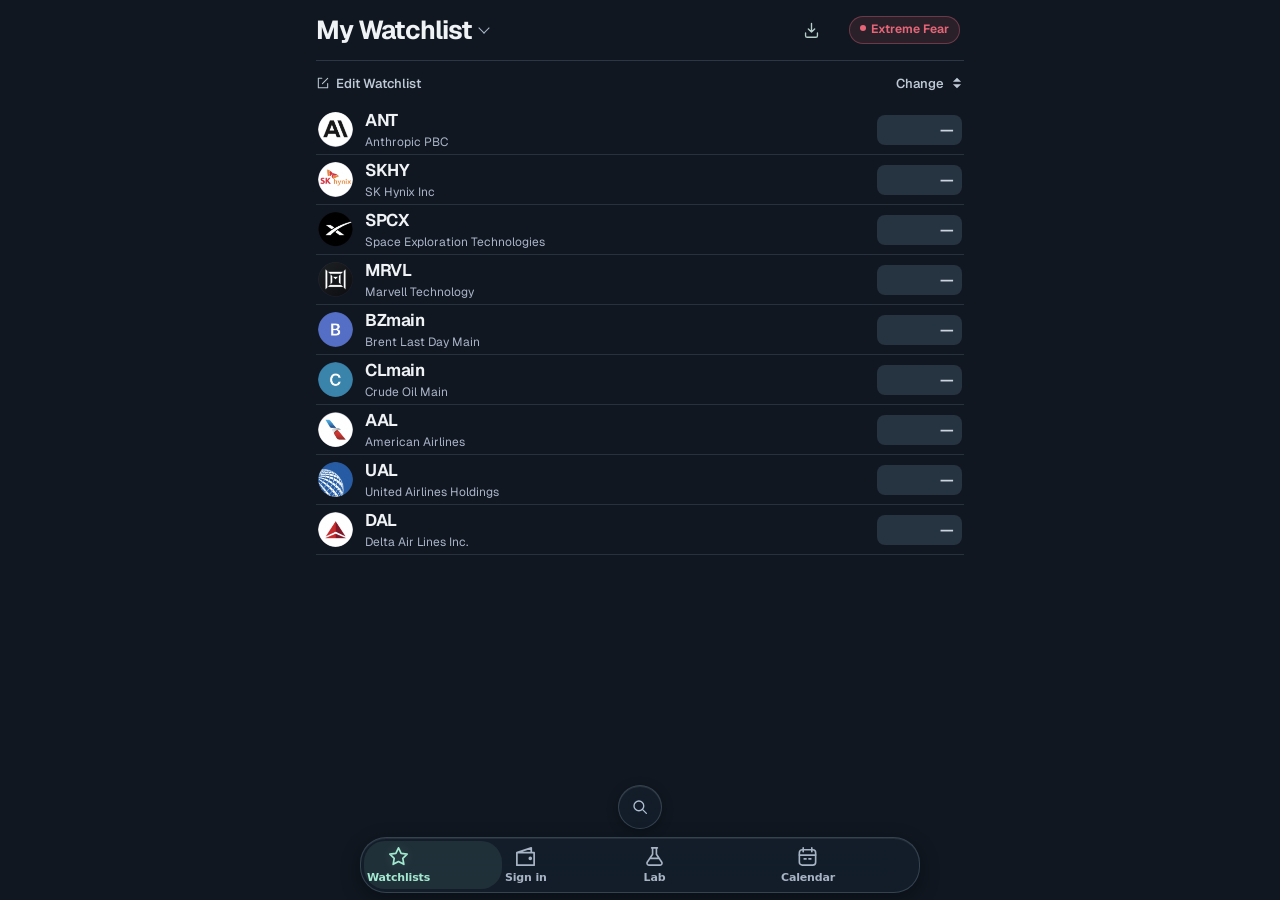
==== commit c86871c2: "Add compact per-symbol trade history to stock detail" ====
--- a/index.html
+++ b/index.html
@@ -18,8 +18,8 @@
 <link rel="preconnect" href="https://fonts.gstatic.com" crossorigin>
 <link rel="preconnect" href="https://mfycpprqyaidoixytdim.supabase.co" crossorigin>
 <link rel="stylesheet" media="print" onload="this.media='all'" href="https://fonts.googleapis.com/css2?family=Geist:wght@400..850&amp;display=swap">
-<link rel="stylesheet" href="./style.css?v=157">
-<script type="module" src="./journal.js?v=156"></script>
+<link rel="stylesheet" href="./style.css?v=158">
+<script type="module" src="./journal.js?v=158"></script>
 </head>
 <body class="trade-page" data-view="home">
 <main id="account">
@@ -258,6 +258,10 @@
 <div class="instrument-quote"><strong id="stock-price">—</strong>
 <div class="stock-move"><b id="stock-change"></b> <span id="stock-sigma" hidden></span></div></div>
 <div class="quote-time"><span id="stock-time" role="status"></span><button id="stock-chart-sign-in" type="button" lang="en" hidden>Sign in</button><button id="stock-quote-retry" type="button" hidden>Retry</button></div>
+<div class="stock-view-picker" role="group" aria-label="종목 상세 화면">
+<button type="button" id="stock-chart-view" aria-controls="chart-panel" aria-pressed="true">차트</button>
+<button type="button" id="stock-trades-view" aria-controls="stock-trades" aria-pressed="false">거래내역</button>
+</div>
 <section id="chart-panel">
 <div id="chart-area"><div id="drawing-actions" hidden aria-label="Selected drawing">
 <button id="drawing-move" type="button" aria-label="Move drawing" title="Move drawing" aria-pressed="false">✥</button>
@@ -306,6 +310,12 @@
 <button type="button" id="chart-stop">Done</button>
 </div>
 </section>
+<section id="stock-trades" aria-label="종목별 거래내역" hidden>
+<header><strong id="stock-trades-title"></strong><span>미국 동부시간</span></header>
+<ul id="stock-trades-list"></ul>
+<p id="stock-trades-status" role="status"></p>
+<button type="button" id="stock-trades-more" hidden>이전 30일 보기</button>
+</section>
 <div id="stock-order-bar" role="group" aria-label="Stock order">
 <button id="stock-buy" type="button" aria-haspopup="dialog" aria-controls="trade-preview">Buy</button>
 <button id="stock-sell" type="button" aria-haspopup="dialog" aria-controls="trade-preview">Sell</button>
--- a/style.css
+++ b/style.css
@@ -1553,7 +1553,23 @@
 }
 #stock-detail #market-chart:not([hidden]) {
   flex:1 0 auto;
-  height:clamp(220px,56vw,320px);
+  height:clamp(195px,54vw,320px);
   aspect-ratio:auto;
 }
 #stock-detail.expanded #chart-area { width:100%; margin:0 auto; }
+
+.stock-view-picker { display:flex; gap:3px; margin:5px 16px; align-self:start; padding:3px; border-radius:12px; background:#1b2632; }
+.stock-view-picker button { min-height:34px; padding:0 13px; border-radius:9px; font-size:12px; color:var(--sub); }
+.stock-view-picker button[aria-pressed=true] { background:#30414d; color:var(--txt); font-weight:650; }
+#stock-detail.expanded .stock-view-picker { display:none; }
+#stock-trades { padding:5px 16px 12px; }
+#stock-trades header { display:flex; justify-content:space-between; align-items:baseline; gap:8px; padding:8px 0; }
+#stock-trades header span,#stock-trades-status { color:var(--sub); font-size:12px; }
+#stock-trades-list { padding:0; margin:0; list-style:none; }
+#stock-trades-list li { display:grid; grid-template-columns:minmax(0,1fr) auto; gap:8px; align-items:center; padding:10px 0; border-bottom:1px solid var(--rule); font-variant-numeric:tabular-nums; }
+#stock-trades-list li > span { display:grid; gap:2px; }
+#stock-trades-list small { color:var(--sub); font-size:11px; }
+#stock-trades-list li > span:last-child { text-align:right; }
+#stock-trades-list [data-side=buy] { color:#b7dcce; }
+#stock-trades-list [data-side=sell] { color:#e3c7c1; }
+#stock-trades-more { width:100%; min-height:44px; border-radius:10px; background:#202e3a; color:var(--txt); font-size:13px; }
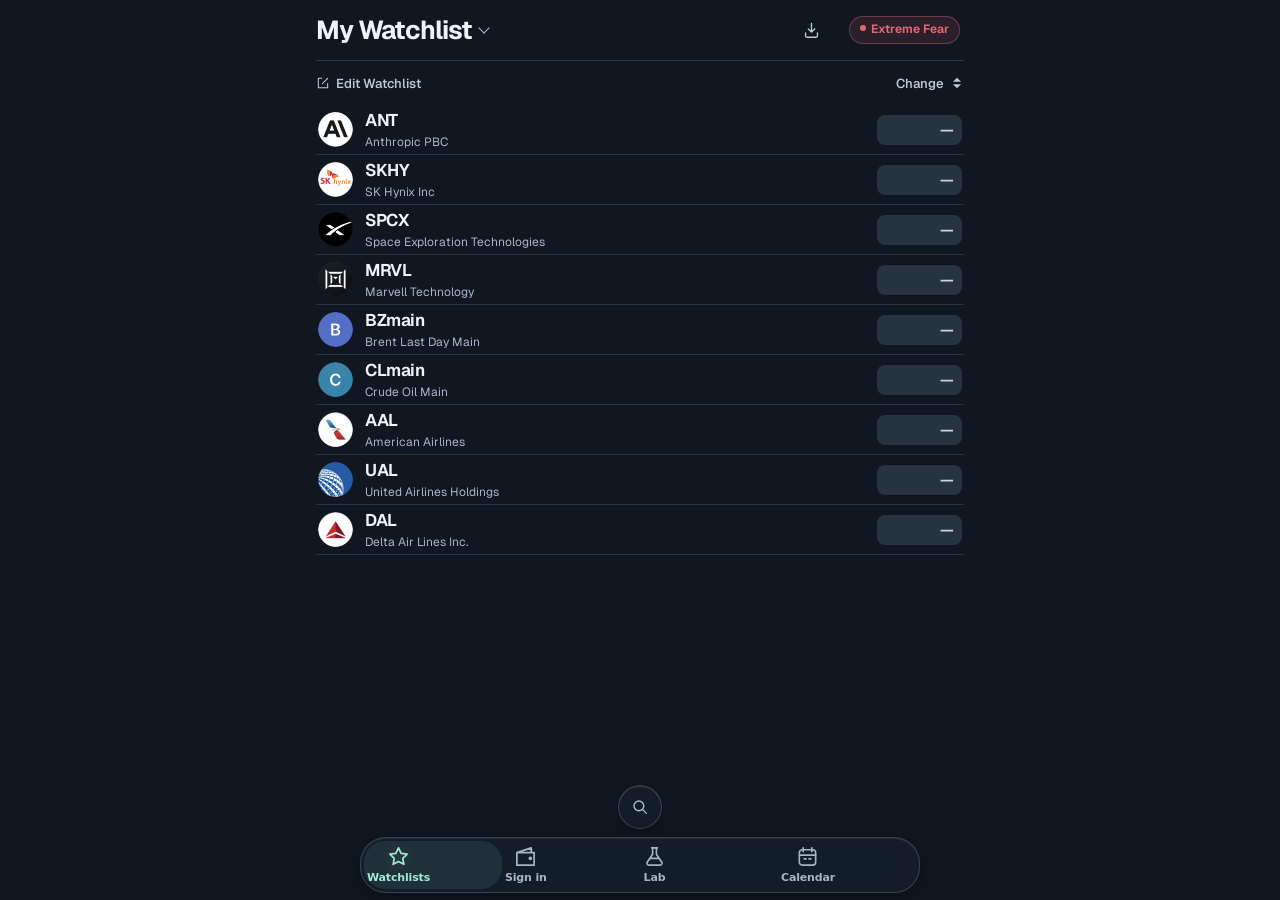
==== commit f9ad79cb: "Exclude NBIS from the Account display and valuation" ====
--- a/index.html
+++ b/index.html
@@ -18,8 +18,8 @@
 <link rel="preconnect" href="https://fonts.gstatic.com" crossorigin>
 <link rel="preconnect" href="https://mfycpprqyaidoixytdim.supabase.co" crossorigin>
 <link rel="stylesheet" media="print" onload="this.media='all'" href="https://fonts.googleapis.com/css2?family=Geist:wght@400..850&amp;display=swap">
-<link rel="stylesheet" href="./style.css?v=158">
-<script type="module" src="./journal.js?v=158"></script>
+<link rel="stylesheet" href="./style.css?v=160">
+<script type="module" src="./journal.js?v=161"></script>
 </head>
 <body class="trade-page" data-view="home">
 <main id="account">
--- a/style.css
+++ b/style.css
@@ -1573,3 +1573,9 @@
 #stock-trades-list [data-side=buy] { color:#b7dcce; }
 #stock-trades-list [data-side=sell] { color:#e3c7c1; }
 #stock-trades-more { width:100%; min-height:44px; border-radius:10px; background:#202e3a; color:var(--txt); font-size:13px; }
+
+#stock-trades-list .stock-realized { padding:9px; margin-top:6px; border:0; border-radius:10px; background:#1c2b37; }
+.stock-realized strong { font-size:12px; }
+.stock-realized small { white-space:nowrap; }
+
+.trade-page[data-keyboard-open] #bottom-nav { visibility:hidden; }
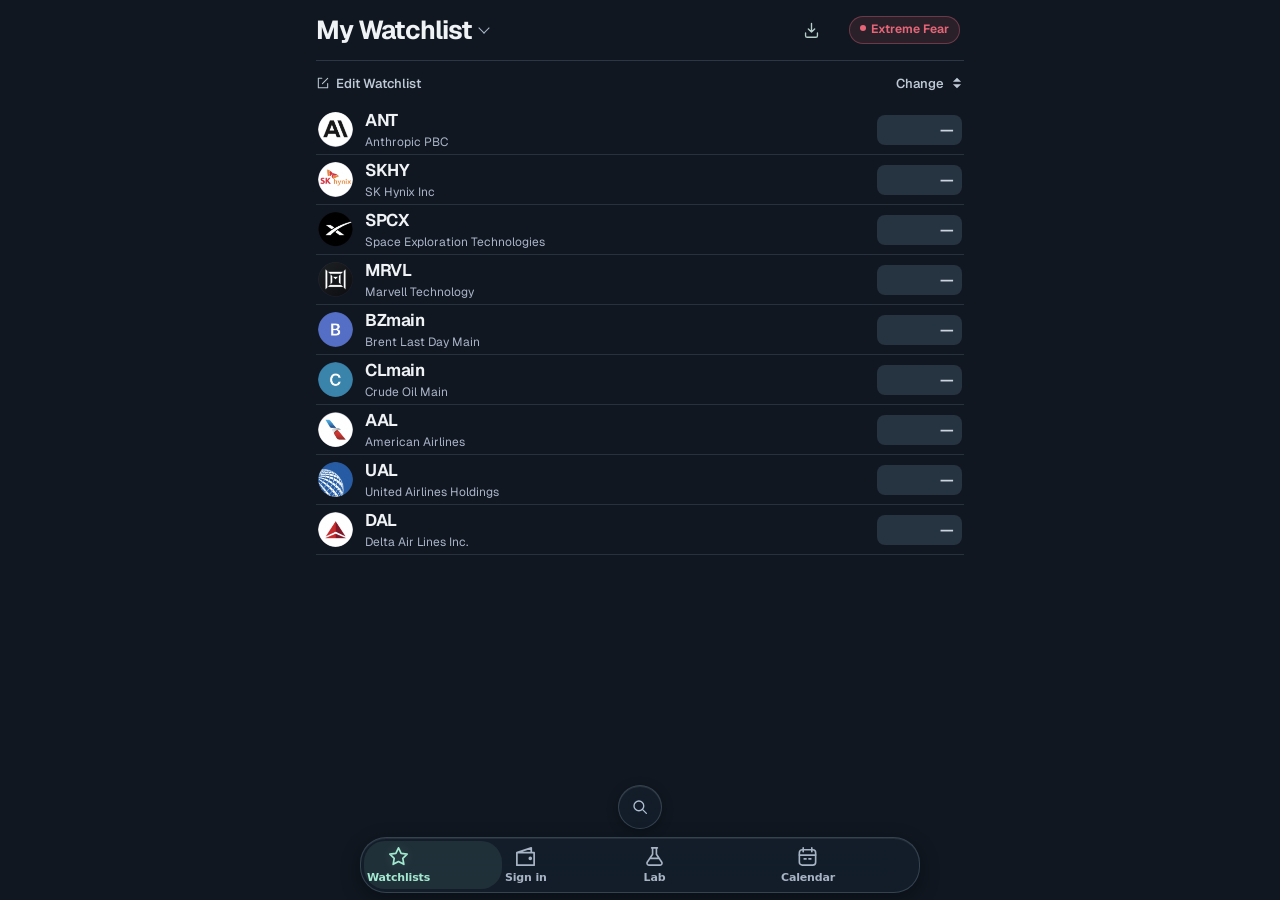
==== commit 658366c5: "Cache read-only screens on the signed-in device" ====
--- a/index.html
+++ b/index.html
@@ -19,7 +19,7 @@
 <link rel="preconnect" href="https://mfycpprqyaidoixytdim.supabase.co" crossorigin>
 <link rel="stylesheet" media="print" onload="this.media='all'" href="https://fonts.googleapis.com/css2?family=Geist:wght@400..850&amp;display=swap">
 <link rel="stylesheet" href="./style.css?v=160">
-<script type="module" src="./journal.js?v=161"></script>
+<script type="module" src="./journal.js?v=162"></script>
 </head>
 <body class="trade-page" data-view="home">
 <main id="account">
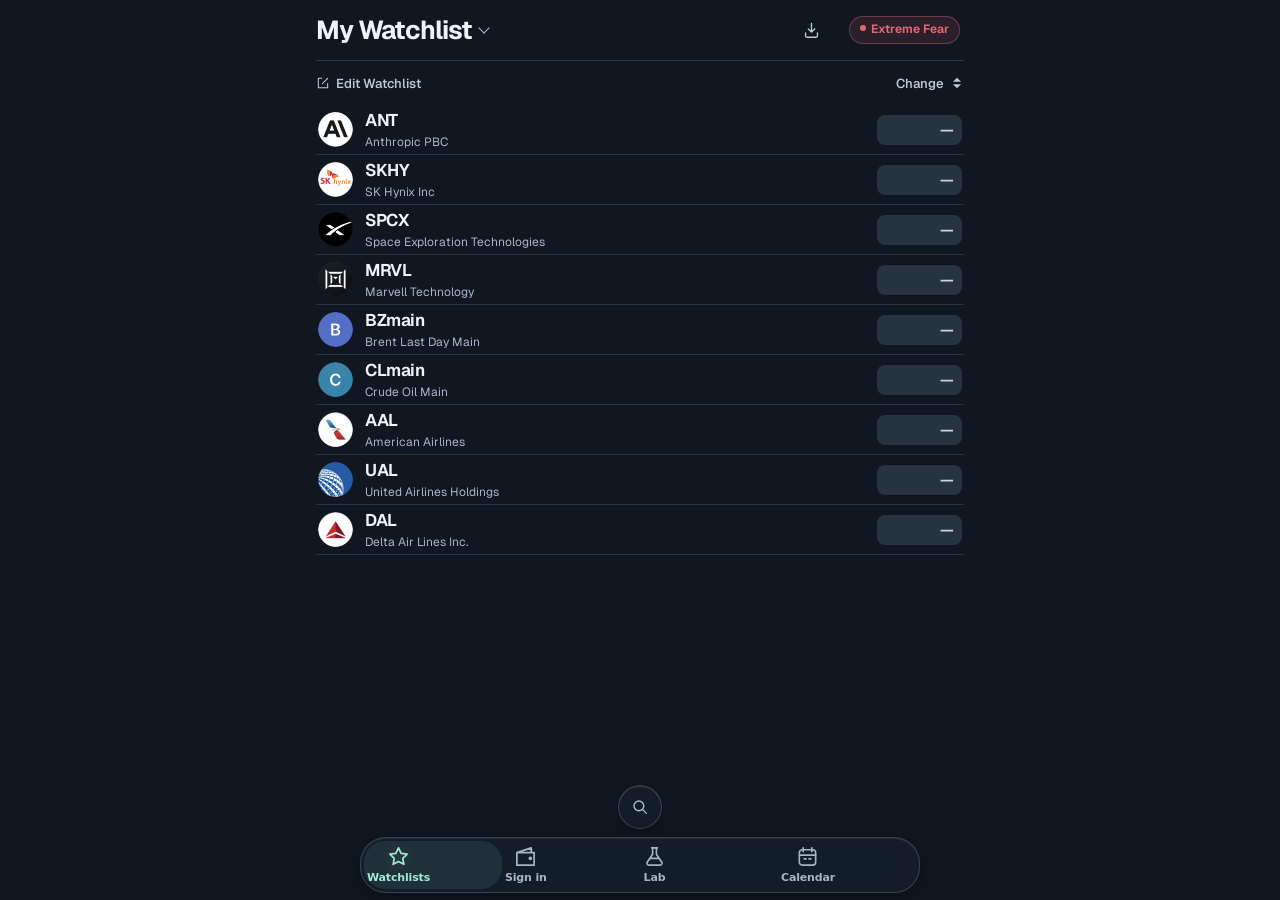
==== commit b7f6be53: "Reuse rendered Watchlist sparklines and show cached intraday bars first" ====
--- a/index.html
+++ b/index.html
@@ -19,7 +19,7 @@
 <link rel="preconnect" href="https://mfycpprqyaidoixytdim.supabase.co" crossorigin>
 <link rel="stylesheet" media="print" onload="this.media='all'" href="https://fonts.googleapis.com/css2?family=Geist:wght@400..850&amp;display=swap">
 <link rel="stylesheet" href="./style.css?v=160">
-<script type="module" src="./journal.js?v=162"></script>
+<script type="module" src="./journal.js?v=163"></script>
 </head>
 <body class="trade-page" data-view="home">
 <main id="account">
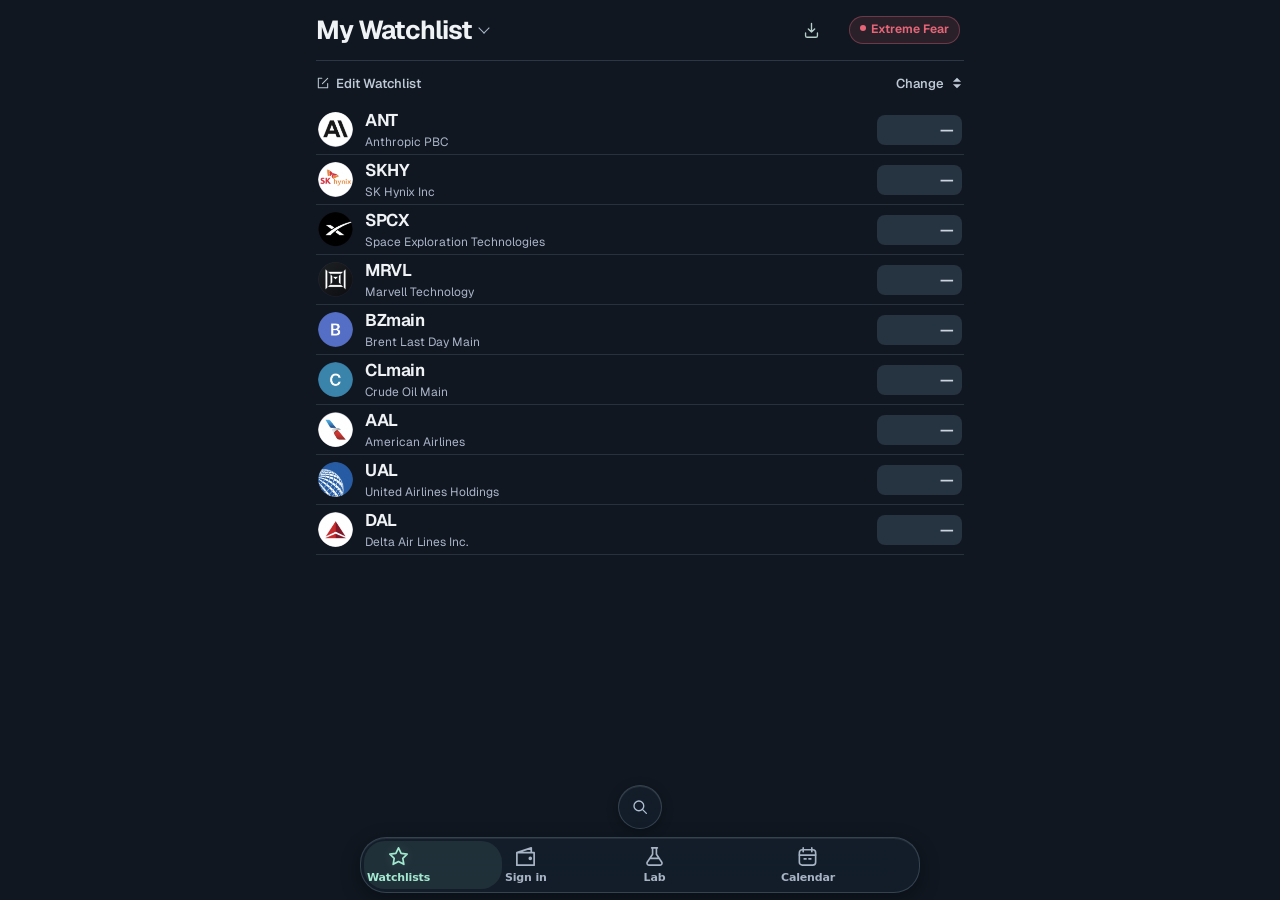
==== commit ef77a5de: "Separate realized and unrealized Lab backtest gains" ====
--- a/index.html
+++ b/index.html
@@ -19,7 +19,7 @@
 <link rel="preconnect" href="https://mfycpprqyaidoixytdim.supabase.co" crossorigin>
 <link rel="stylesheet" media="print" onload="this.media='all'" href="https://fonts.googleapis.com/css2?family=Geist:wght@400..850&amp;display=swap">
 <link rel="stylesheet" href="./style.css?v=160">
-<script type="module" src="./journal.js?v=163"></script>
+<script type="module" src="./journal.js?v=164"></script>
 </head>
 <body class="trade-page" data-view="home">
 <main id="account">
